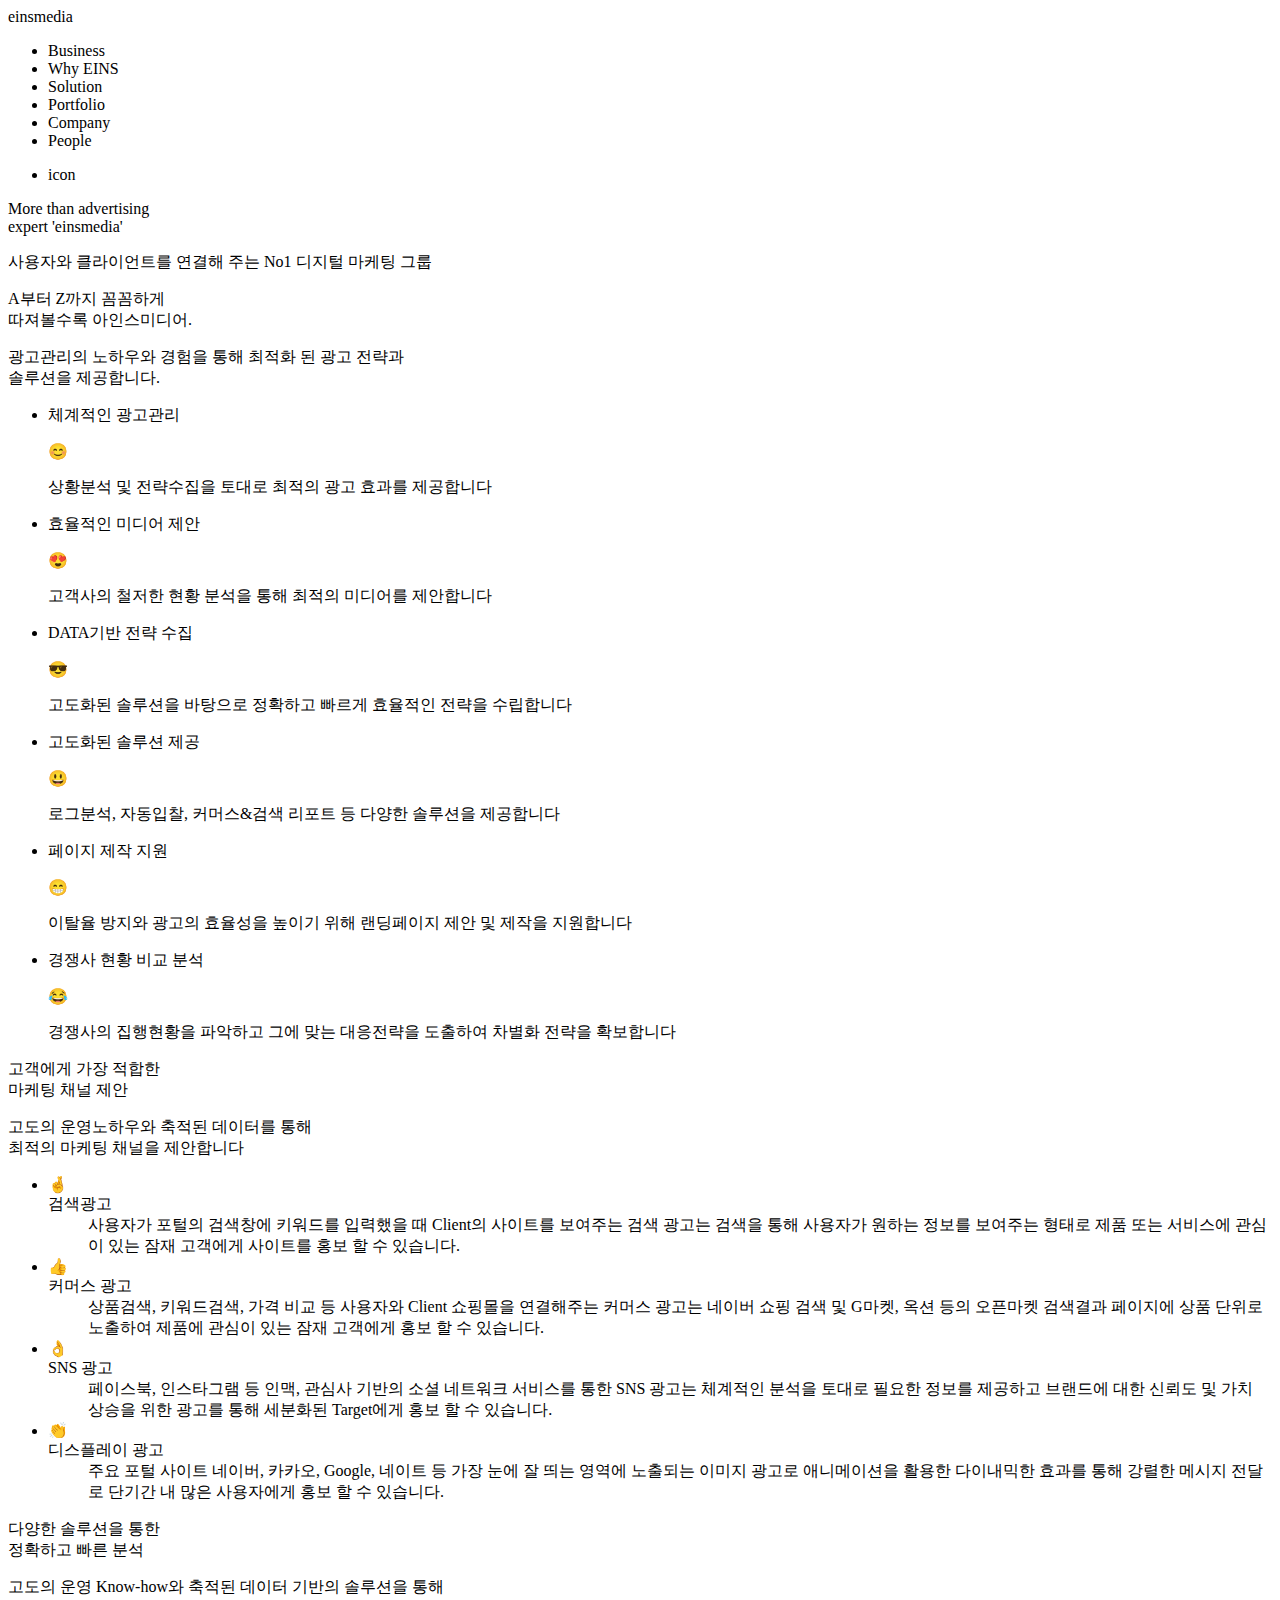
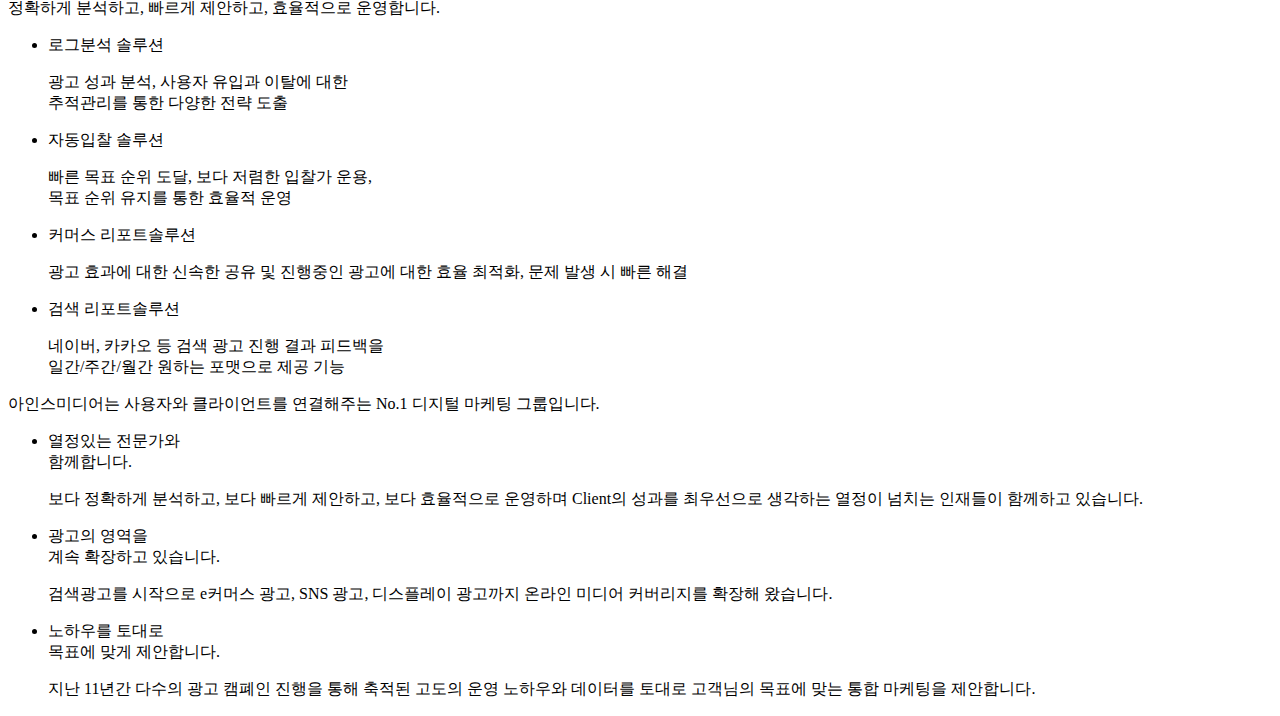
==== Einsmedia/index.html @ be37fc2d "✨Einsmedia 마크업" ====
<!DOCTYPE html>
<html lang="ko">
<head>
    <meta charset="UTF-8">
    <meta http-equiv="X-UA-Compatible" content="IE=edge">
    <meta name="viewport" content="width=device-width, initial-scale=1.0">
    <title>einsmedia</title>
    <link rel="stylesheet" href="../css/common.css">
</head>
<body>
    <section id="section1">
        <nav>
            <div class="logo">einsmedia</div>
            <ul>
                <li>Business</li>
                <li>Why EINS</li>
                <li>Solution</li>
                <li>Portfolio</li>
                <li>Company</li>
                <li>People</li>
                <li><p>icon</p></li>
            </ul>
        </nav>
        <div class="section1_main">
            <p class="section1_title">More than advertising <br>expert 'einsmedia'</p>
            <p class="section1_subtitle">사용자와 클라이언트를 연결해 주는 No1 디지털 마케팅 그룹 </p>
        </div>
    </section>

    <section id="section2">
        <header>
            <p class="section2_title">A부터 Z까지 꼼꼼하게 <br>따져볼수록 아인스미디어.</p>
            <p class="section2_subtitle">광고관리의 노하우와 경험을 통해 최적화 된 광고 전략과 <br> 솔루션을 제공합니다.</p>
        </header>

        <ul>
            <li>
                <div>
                    <p>체계적인 광고관리</p>
                    <span>😊</span>
                </div>
                <p>상황분석 및 전략수집을 토대로 최적의 광고 효과를 제공합니다</p>
      
            </li>

            <li>
                <div>
                    <p class="title">효율적인 미디어 제안</p>
                    <span>😍</span>
                </div>
                <p class="sub_title">고객사의 철저한 현황 분석을 통해 최적의 미디어를 제안합니다</p>
          
            </li>
            
            <li>
                <div>
                    <p class="title">DATA기반 전략 수집</p>
                    <span>😎</span>
                </div>
                <p class="sub_title">고도화된 솔루션을 바탕으로 정확하고 빠르게 효율적인 전략을 수립합니다</p>
  
            </li>

            <li>
                <div>
                    <p class="title">고도화된 솔루션 제공</p>
                    <span>😃</span>
                </div>
                <p class="sub_title">로그분석, 자동입찰, 커머스&검색 리포트 등 다양한 솔루션을 제공합니다</p>
      
            </li>

            <li>
                <div>
                    <p class="title">페이지 제작 지원</p>
                    <span>😁</span>
                </div>
                <p class="sub_title">이탈율 방지와 광고의 효율성을 높이기 위해 랜딩페이지 제안 및 제작을 지원합니다</p>
         
            </li>

            <li>
                <div>
                    <p class="title">경쟁사 현황 비교 분석</p>
                    <span>😂</span>
                </div>
                <p class="sub_title">경쟁사의 집행현황을 파악하고 그에 맞는 대응전략을 도출하여 차별화 전략을 확보합니다</p>
                
            </li>
        </ul>
    </section>

    <section id="section3">
        <div></div>
        <header>
            <p class="section3_title">고객에게 가장 적합한 <br> 마케팅 채널 제안 </p>
            <p class="section3_subtitle">고도의 운영노하우와 축적된 데이터를 통해 <br>최적의 마케팅 채널을 제안합니다</p>
        </header>

        <ul>
            <li>
                <span>🤞</span>
                <dl>
                    <dt>검색광고</dt>
                    <dd>사용자가 포털의 검색창에 키워드를 입력했을 때 Client의 사이트를 보여주는 검색 광고는 검색을 통해
                        사용자가 원하는 정보를 보여주는 형태로 제품 또는 서비스에 관심이 있는 잠재 고객에게 사이트를 홍보 할 수 있습니다.
                    </dd>
                </dl>
            </li>
            <li>
                <span>👍</span>
                <dl>
                    <dt>커머스 광고</dt>
                    <dd>상품검색, 키워드검색, 가격 비교 등 사용자와 Client 쇼핑몰을 연결해주는 커머스 광고는 네이버 쇼핑 검색 및
                        G마켓, 옥션 등의 오픈마켓 검색결과 페이지에 상품 단위로 노출하여 제품에 관심이 있는 잠재 고객에게 홍보 할 수 있습니다.
                    </dd>
                </dl>
            </li>
            <li>
                <span>👌</span>
                <dl>
                    <dt>SNS 광고</dt>
                    <dd>페이스북, 인스타그램 등 인맥, 관심사 기반의 소셜 네트워크 서비스를 통한 SNS 광고는 체계적인 분석을 토대로
                        필요한 정보를 제공하고 브랜드에 대한 신뢰도 및 가치 상승을 위한 광고를 통해 세분화된 Target에게 홍보 할 수 있습니다.
                    </dd>
                </dl>
            </li>
            <li>
                <span>👏</span>
                <dl>
                    <dt>디스플레이 광고</dt>
                    <dd>주요 포털 사이트 네이버, 카카오, Google, 네이트 등 가장 눈에 잘 띄는 영역에 노출되는 이미지 광고로 애니메이션을 활용한
                        다이내믹한 효과를 통해 강렬한 메시지 전달로 단기간 내 많은 사용자에게 홍보 할 수 있습니다.
                    </dd>
                </dl>
            </li>
        </ul>
    </section>

    <section id="section4">
        <header>
            <p class="section4_title">다양한 솔루션을 통한<br>정확하고 빠른 분석</p>
            <p class="section4_subtitle">고도의 운영 Know-how와 축적된 데이터 기반의 솔루션을 통해 <br> 정확하게 분석하고, 빠르게 제안하고, 효율적으로 운영합니다.</p>
        </header>
    
        <article id="solution">
            <ul>
                <li>
                    <p class="title">로그분석 솔루션</p>
                    <div></div>
                    <p class="subtitle">광고 성과 분석, 사용자 유입과 이탈에 대한 <br>추적관리를 통한 다양한 전략 도출</p>
                </li>

                <li>
                    <p class="title">자동입찰 솔루션</p>
                    <div></div>
                    <p class="subtitle">빠른 목표 순위 도달, 보다 저렴한 입찰가 운용, <br>목표 순위 유지를 통한 효율적 운영</p>
                </li>

                <li>
                    <p class="title">커머스 리포트솔루션</p>
                    <div></div>
                    <p class="subtitle">광고 효과에 대한 신속한 공유 및 진행중인 광고에 대한 효율 최적화, 문제 발생 시 빠른 해결</p>
                </li>
                
                <li>
                    <p class="title">검색 리포트솔루션</p>
                    <div></div>
                    <p class="subtitle">네이버, 카카오 등 검색 광고 진행 결과 피드백을 <br>일간/주간/월간 원하는 포맷으로 제공 기능</p>
                </li>
            </ul>
        </article>
    </section>

    <section id="section5">
        <p class="section5_title">
            아인스미디어는 사용자와 클라이언트를 연결해주는 No.1 디지털 마케팅 그룹입니다.
        </p>

        <ul>
            <li>
                <p class="section5_ul_text">열정있는 전문가와 <br>함께합니다.</p>
                <p class="section5_ul_subtext">보다 정확하게 분석하고, 보다 빠르게 제안하고, 보다 효율적으로 운영하며 Client의 성과를 최우선으로 생각하는 열정이 넘치는 인재들이 함께하고 있습니다.</p>
            </li>
            <li>
                <p class="section5_ul_text">광고의 영역을<br> 계속 확장하고 있습니다.</p>
                <p class="section5_ul_subtext">검색광고를 시작으로 e커머스 광고, SNS 광고, 디스플레이 광고까지 온라인 미디어 커버리지를 확장해 왔습니다.</p>
            </li>
            <li>
                <p class="section5_ul_text">노하우를 토대로<br> 목표에 맞게 제안합니다.</p>
                <p class="section5_ul_subtext">지난 11년간 다수의 광고 캠폐인 진행을 통해 축적된 고도의 운영 노하우와 데이터를 토대로 고객님의 목표에 맞는 통합 마케팅을 제안합니다.</p>
            </li>
        </ul>
    </section>

</body>
</html>
</body>
</html>
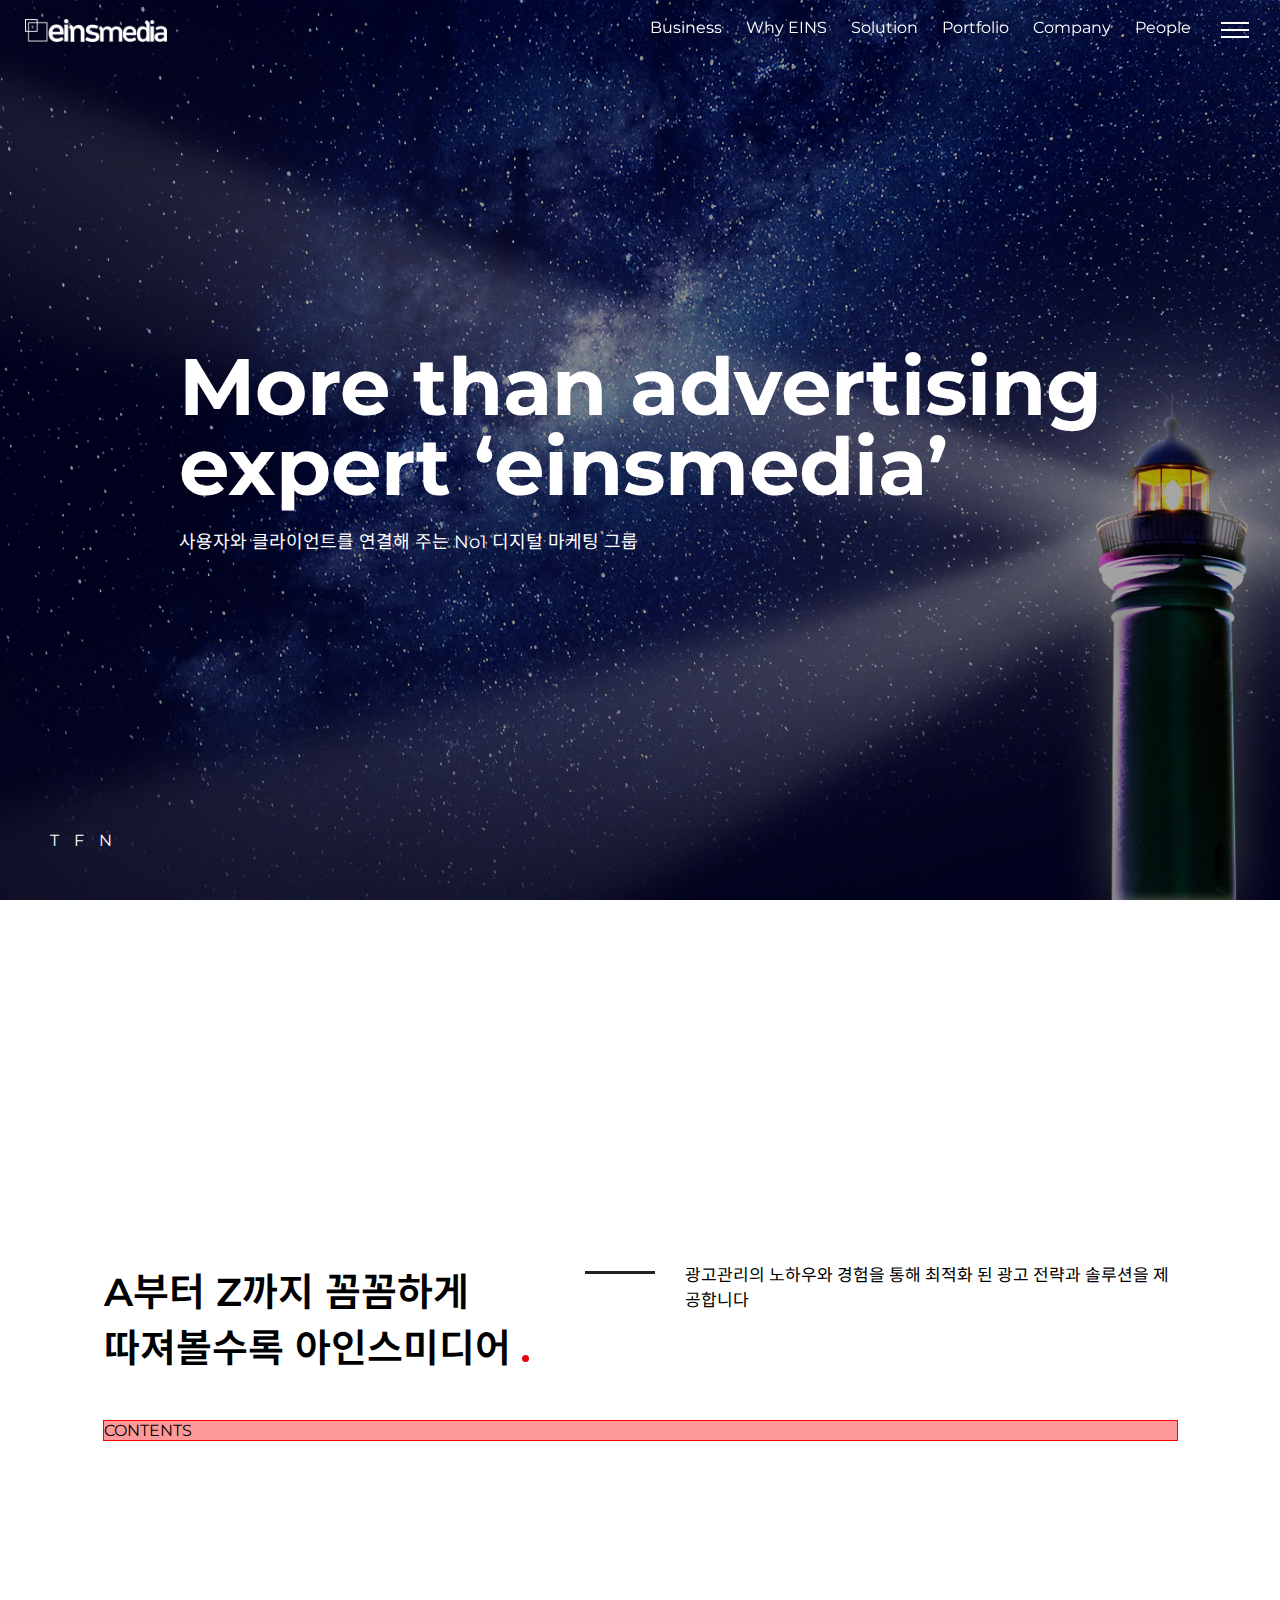
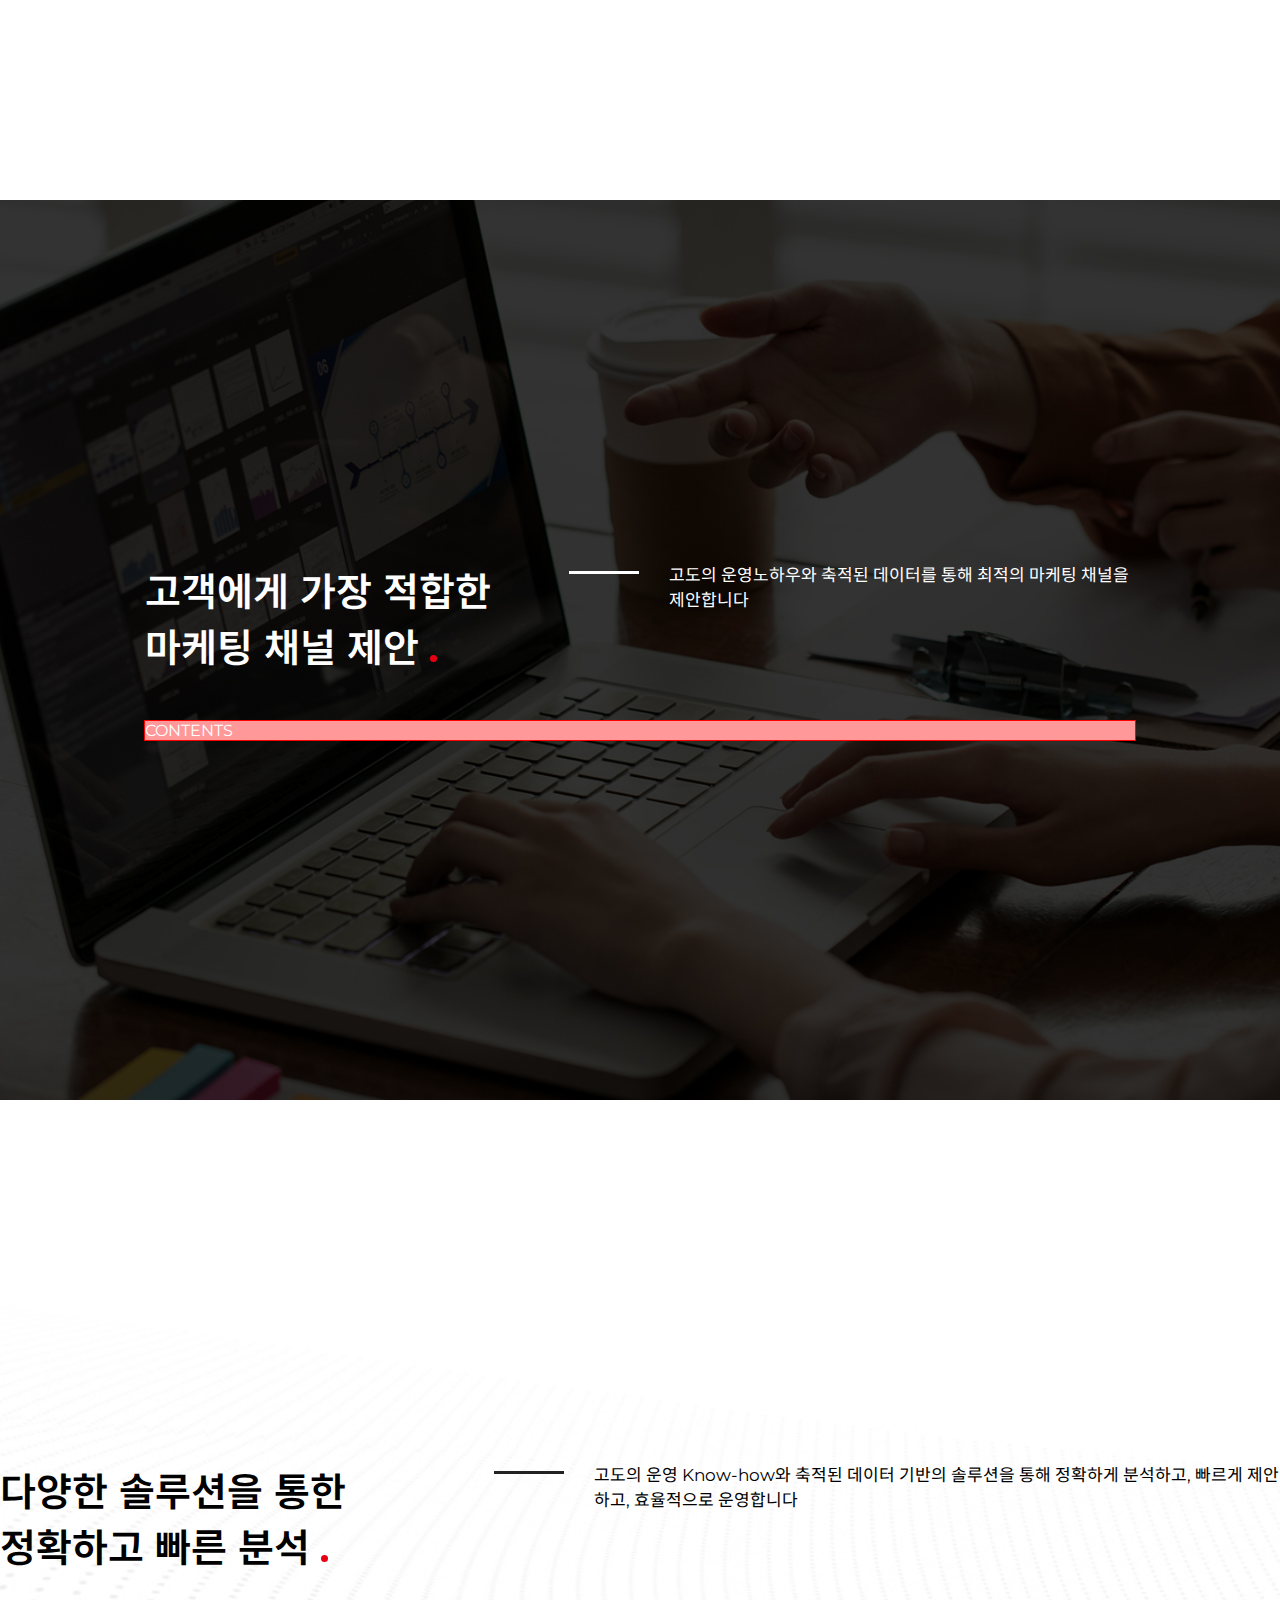
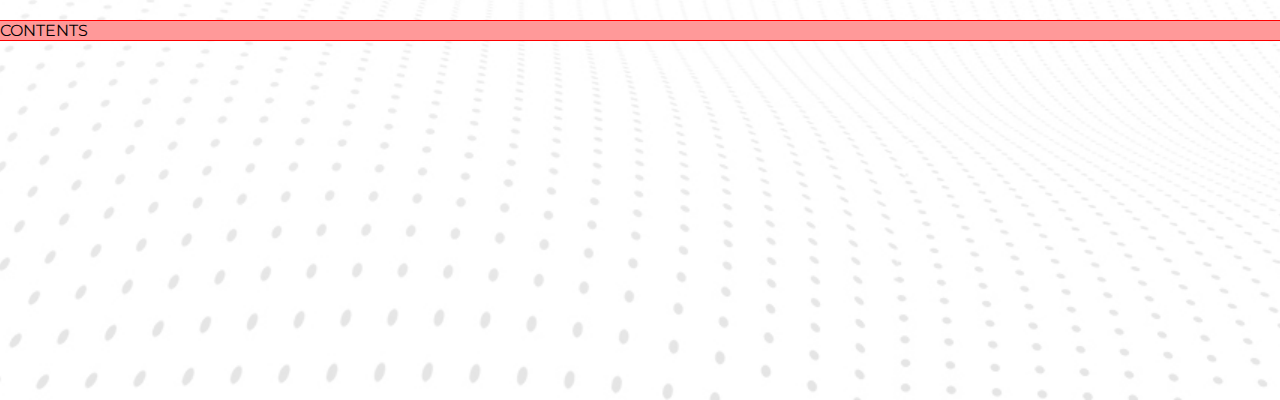
==== commit 53f59cb2: "💄scss 수정" ====
--- a/Einsmedia/index.html
+++ b/Einsmedia/index.html
@@ -1,199 +1,104 @@
 <!DOCTYPE html>
-<html lang="ko">
+<html lang="en">
 <head>
     <meta charset="UTF-8">
     <meta http-equiv="X-UA-Compatible" content="IE=edge">
     <meta name="viewport" content="width=device-width, initial-scale=1.0">
-    <title>einsmedia</title>
-    <link rel="stylesheet" href="../css/common.css">
+    <title>Einsmedia</title>
+    <link rel="stylesheet" href="./css/common.css">
 </head>
 <body>
-    <section id="section1">
-        <nav>
-            <div class="logo">einsmedia</div>
-            <ul>
-                <li>Business</li>
-                <li>Why EINS</li>
-                <li>Solution</li>
-                <li>Portfolio</li>
-                <li>Company</li>
-                <li>People</li>
-                <li><p>icon</p></li>
+    <header class="pageHeader">
+        <h1>
+            <a href="/">
+                <!-- IR 기법 -->
+                <span class="blind">아인스미디어</span>
+            </a>
+        </h1>
+
+        <nav class="gnb">
+            <ul class="list">
+                <li><a href="#">Business</a></li>
+                <li><a href="#">Why EINS</a></li>
+                <li><a href="#">Solution</a></li>
+                <li><a href="#">Portfolio</a></li>
+                <li><a href="#">Company</a></li>
+                <li><a href="#">People</a></li> 
             </ul>
-        </nav>
-        <div class="section1_main">
-            <p class="section1_title">More than advertising <br>expert 'einsmedia'</p>
-            <p class="section1_subtitle">사용자와 클라이언트를 연결해 주는 No1 디지털 마케팅 그룹 </p>
+
+            <button type="button" class="btnHam">
+                <i class="blind">전체메뉴보기</i>
+                <span><b></b></span>
+                <span><b></b></span>
+                <span><b></b></span>
+            </button>
+        </nav> 
+    </header>
+    <section class="area visual">
+        <div class="inner">
+            <h2>
+                More than advertising<br>
+                expert ‘einsmedia’
+            </h2>
+            <p>사용자와 클라이언트를 연결해 주는 No1 디지털 마케팅 그룹</p>
+        </div>
+
+        <ul class="sns">
+            <li><a href="#">T</a></li>
+            <li><a href="#">F</a></li>
+            <li><a href="#">N</a></li>
+        </ul>
+    </section>
+    <section class="area solution">
+        <div class="inner">
+            <header>
+                <h2>
+                    A부터 Z까지 꼼꼼하게<br>
+                    따져볼수록 아인스미디어
+                </h2>
+                <p>
+                    광고관리의 노하우와 경험을 통해 최적화 된 광고 전략과
+                    솔루션을 제공합니다
+                </p>
+            </header>
+            <div class="cont">
+                CONTENTS
+            </div>
         </div>
     </section>
-
-    <section id="section2">
-        <header>
-            <p class="section2_title">A부터 Z까지 꼼꼼하게 <br>따져볼수록 아인스미디어.</p>
-            <p class="section2_subtitle">광고관리의 노하우와 경험을 통해 최적화 된 광고 전략과 <br> 솔루션을 제공합니다.</p>
-        </header>
-
-        <ul>
-            <li>
-                <div>
-                    <p>체계적인 광고관리</p>
-                    <span>😊</span>
-                </div>
-                <p>상황분석 및 전략수집을 토대로 최적의 광고 효과를 제공합니다</p>
-      
-            </li>
-
-            <li>
-                <div>
-                    <p class="title">효율적인 미디어 제안</p>
-                    <span>😍</span>
-                </div>
-                <p class="sub_title">고객사의 철저한 현황 분석을 통해 최적의 미디어를 제안합니다</p>
-          
-            </li>
-            
-            <li>
-                <div>
-                    <p class="title">DATA기반 전략 수집</p>
-                    <span>😎</span>
-                </div>
-                <p class="sub_title">고도화된 솔루션을 바탕으로 정확하고 빠르게 효율적인 전략을 수립합니다</p>
-  
-            </li>
-
-            <li>
-                <div>
-                    <p class="title">고도화된 솔루션 제공</p>
-                    <span>😃</span>
-                </div>
-                <p class="sub_title">로그분석, 자동입찰, 커머스&검색 리포트 등 다양한 솔루션을 제공합니다</p>
-      
-            </li>
-
-            <li>
-                <div>
-                    <p class="title">페이지 제작 지원</p>
-                    <span>😁</span>
-                </div>
-                <p class="sub_title">이탈율 방지와 광고의 효율성을 높이기 위해 랜딩페이지 제안 및 제작을 지원합니다</p>
-         
-            </li>
-
-            <li>
-                <div>
-                    <p class="title">경쟁사 현황 비교 분석</p>
-                    <span>😂</span>
-                </div>
-                <p class="sub_title">경쟁사의 집행현황을 파악하고 그에 맞는 대응전략을 도출하여 차별화 전략을 확보합니다</p>
-                
-            </li>
-        </ul>
+    <section class="area marketing">
+        <div class="inner">
+            <header>
+                <h2>
+                    고객에게 가장 적합한<br>
+                    마케팅 채널 제안
+                </h2>
+                <p>
+                    고도의 운영노하우와 축적된 데이터를 통해
+                    최적의 마케팅 채널을 제안합니다     
+                </p>
+            </header>
+            <div class="cont">
+                CONTENTS
+            </div>
+        </div>
     </section>
-
-    <section id="section3">
-        <div></div>
-        <header>
-            <p class="section3_title">고객에게 가장 적합한 <br> 마케팅 채널 제안 </p>
-            <p class="section3_subtitle">고도의 운영노하우와 축적된 데이터를 통해 <br>최적의 마케팅 채널을 제안합니다</p>
-        </header>
-
-        <ul>
-            <li>
-                <span>🤞</span>
-                <dl>
-                    <dt>검색광고</dt>
-                    <dd>사용자가 포털의 검색창에 키워드를 입력했을 때 Client의 사이트를 보여주는 검색 광고는 검색을 통해
-                        사용자가 원하는 정보를 보여주는 형태로 제품 또는 서비스에 관심이 있는 잠재 고객에게 사이트를 홍보 할 수 있습니다.
-                    </dd>
-                </dl>
-            </li>
-            <li>
-                <span>👍</span>
-                <dl>
-                    <dt>커머스 광고</dt>
-                    <dd>상품검색, 키워드검색, 가격 비교 등 사용자와 Client 쇼핑몰을 연결해주는 커머스 광고는 네이버 쇼핑 검색 및
-                        G마켓, 옥션 등의 오픈마켓 검색결과 페이지에 상품 단위로 노출하여 제품에 관심이 있는 잠재 고객에게 홍보 할 수 있습니다.
-                    </dd>
-                </dl>
-            </li>
-            <li>
-                <span>👌</span>
-                <dl>
-                    <dt>SNS 광고</dt>
-                    <dd>페이스북, 인스타그램 등 인맥, 관심사 기반의 소셜 네트워크 서비스를 통한 SNS 광고는 체계적인 분석을 토대로
-                        필요한 정보를 제공하고 브랜드에 대한 신뢰도 및 가치 상승을 위한 광고를 통해 세분화된 Target에게 홍보 할 수 있습니다.
-                    </dd>
-                </dl>
-            </li>
-            <li>
-                <span>👏</span>
-                <dl>
-                    <dt>디스플레이 광고</dt>
-                    <dd>주요 포털 사이트 네이버, 카카오, Google, 네이트 등 가장 눈에 잘 띄는 영역에 노출되는 이미지 광고로 애니메이션을 활용한
-                        다이내믹한 효과를 통해 강렬한 메시지 전달로 단기간 내 많은 사용자에게 홍보 할 수 있습니다.
-                    </dd>
-                </dl>
-            </li>
-        </ul>
+    <section class="area d">
+        <div class="inner">
+            <header>
+                <h2>
+                    다양한 솔루션을 통한<br>
+                    정확하고 빠른 분석
+                </h2>
+                <p>
+                    고도의 운영 Know-how와 축적된 데이터 기반의 솔루션을 통해
+                    정확하게 분석하고, 빠르게 제안하고, 효율적으로 운영합니다    
+                </p>
+            </header>
+            <div class="cont">
+                CONTENTS
+            </div>
+        </div>
     </section>
-
-    <section id="section4">
-        <header>
-            <p class="section4_title">다양한 솔루션을 통한<br>정확하고 빠른 분석</p>
-            <p class="section4_subtitle">고도의 운영 Know-how와 축적된 데이터 기반의 솔루션을 통해 <br> 정확하게 분석하고, 빠르게 제안하고, 효율적으로 운영합니다.</p>
-        </header>
-    
-        <article id="solution">
-            <ul>
-                <li>
-                    <p class="title">로그분석 솔루션</p>
-                    <div></div>
-                    <p class="subtitle">광고 성과 분석, 사용자 유입과 이탈에 대한 <br>추적관리를 통한 다양한 전략 도출</p>
-                </li>
-
-                <li>
-                    <p class="title">자동입찰 솔루션</p>
-                    <div></div>
-                    <p class="subtitle">빠른 목표 순위 도달, 보다 저렴한 입찰가 운용, <br>목표 순위 유지를 통한 효율적 운영</p>
-                </li>
-
-                <li>
-                    <p class="title">커머스 리포트솔루션</p>
-                    <div></div>
-                    <p class="subtitle">광고 효과에 대한 신속한 공유 및 진행중인 광고에 대한 효율 최적화, 문제 발생 시 빠른 해결</p>
-                </li>
-                
-                <li>
-                    <p class="title">검색 리포트솔루션</p>
-                    <div></div>
-                    <p class="subtitle">네이버, 카카오 등 검색 광고 진행 결과 피드백을 <br>일간/주간/월간 원하는 포맷으로 제공 기능</p>
-                </li>
-            </ul>
-        </article>
-    </section>
-
-    <section id="section5">
-        <p class="section5_title">
-            아인스미디어는 사용자와 클라이언트를 연결해주는 No.1 디지털 마케팅 그룹입니다.
-        </p>
-
-        <ul>
-            <li>
-                <p class="section5_ul_text">열정있는 전문가와 <br>함께합니다.</p>
-                <p class="section5_ul_subtext">보다 정확하게 분석하고, 보다 빠르게 제안하고, 보다 효율적으로 운영하며 Client의 성과를 최우선으로 생각하는 열정이 넘치는 인재들이 함께하고 있습니다.</p>
-            </li>
-            <li>
-                <p class="section5_ul_text">광고의 영역을<br> 계속 확장하고 있습니다.</p>
-                <p class="section5_ul_subtext">검색광고를 시작으로 e커머스 광고, SNS 광고, 디스플레이 광고까지 온라인 미디어 커버리지를 확장해 왔습니다.</p>
-            </li>
-            <li>
-                <p class="section5_ul_text">노하우를 토대로<br> 목표에 맞게 제안합니다.</p>
-                <p class="section5_ul_subtext">지난 11년간 다수의 광고 캠폐인 진행을 통해 축적된 고도의 운영 노하우와 데이터를 토대로 고객님의 목표에 맞는 통합 마케팅을 제안합니다.</p>
-            </li>
-        </ul>
-    </section>
-
-</body>
-</html>
 </body>
 </html>--- a/Einsmedia/css/common.css
+++ b/Einsmedia/css/common.css
@@ -0,0 +1 @@
+@import"https://fonts.googleapis.com/css2?family=Montserrat:wght@400;700&family=Noto+Sans+KR:wght@100;300;400;700&display=swap";body,h1,h2,h3,h4,h5,h6,p,dl,dt,dd,ul,ol,li,blockquote,fieldset{margin:0;padding:0}a{text-decoration:none;color:inherit}mark{background-color:transparent;color:inherit}h1,h2,h3,h4,h5,h6{font-size:inherit}h1,h2,h3,h4,h5,h6,strong,b,th{font-weight:inherit}ul,ol,li{list-style:none}i,em,address{font-style:inherit}table{border-spacing:0;border-collapse:collapse}th,td{border:1px solid red}fieldset{border:none}input[type=text]::placeholder{color:olive;font-style:italic}input[type=text]:focus{background-color:olive;color:#fff}button{cursor:pointer;border:none;background-color:transparent}.blind,hr,legend{position:absolute;clip:rect(0 0 0 0);width:1px;height:1px;margin:-1px;overflow:hidden}q:before,q:after{content:""}body{font-family:"Montserrat","Noto Sans KR",sans-serif}.pageHeader{z-index:99;display:flex;justify-content:space-between;align-items:center;flex-wrap:nowrap;padding:0 25px;position:fixed;left:0;right:0;top:0}.pageHeader h1{width:142px}.pageHeader h1 a{height:60px;display:block;background:url("../images/mainLogo.png") no-repeat center center/contain}.pageHeader .gnb{display:flex;justify-content:space-between;align-items:stretch;flex-wrap:nowrap;color:#fff}.pageHeader .list{display:flex;justify-content:space-between;align-items:stretch;flex-wrap:nowrap}.pageHeader .list li{margin-right:1.5em}.pageHeader .btnHam{width:40px;height:24px}.pageHeader .btnHam:hover b{width:100%}.pageHeader .btnHam span{display:block;height:2px;background-color:#fff;position:relative}.pageHeader .btnHam span:nth-of-type(2){margin:5px 0}.pageHeader .btnHam span:nth-of-type(2) b{background-color:#66cdaa;transition-delay:.2s}.pageHeader .btnHam span:last-child b{background-color:#ff808a;transition-delay:.4s}.pageHeader .btnHam span b{position:absolute;left:0;top:0;width:0;height:100%;background-color:#e60012;transition:.4s}.area.d header,.area.marketing header,.area.solution header{display:flex;margin-bottom:3em}.area.d header h2,.area.marketing header h2,.area.solution header h2{font-size:39px;font-weight:600;width:50%}.area.d header h2:after,.area.marketing header h2:after,.area.solution header h2:after{content:"";display:inline-block;width:7px;height:7px;border-radius:50%;background-color:#e60012}.area.d header p,.area.marketing header p,.area.solution header p{font-size:17px;position:relative;padding-left:100px}.area.d header p:before,.area.marketing header p:before,.area.solution header p:before{content:"";position:absolute;left:0;top:10px;height:3px;background-color:#222;width:70px}.area{height:100vh;position:relative;display:flex;justify-content:center;align-items:center;flex-wrap:nowrap}.area .cont{outline:1px solid red;background-color:#f99}.area.visual{background:url("../images/mainBG_01.jpg") no-repeat center center/cover;color:#fff}.area.visual h2{font-weight:700;font-size:80px;line-height:1;margin:0 0 20px}.area.visual p{font-size:18px}.area.visual .sns{position:absolute;left:50px;bottom:50px;display:flex;justify-content:space-between;align-items:stretch;flex-wrap:nowrap}.area.visual .sns li:nth-child(2){margin:0 15px}.area.marketing{color:#fff;background:url("../images/business_04.jpg") no-repeat center center/cover}.area.marketing header p:before{background-color:#fff}.area.d{background:url("../images/bg_msec03.jpg") no-repeat center center/cover}/*# sourceMappingURL=common.css.map */
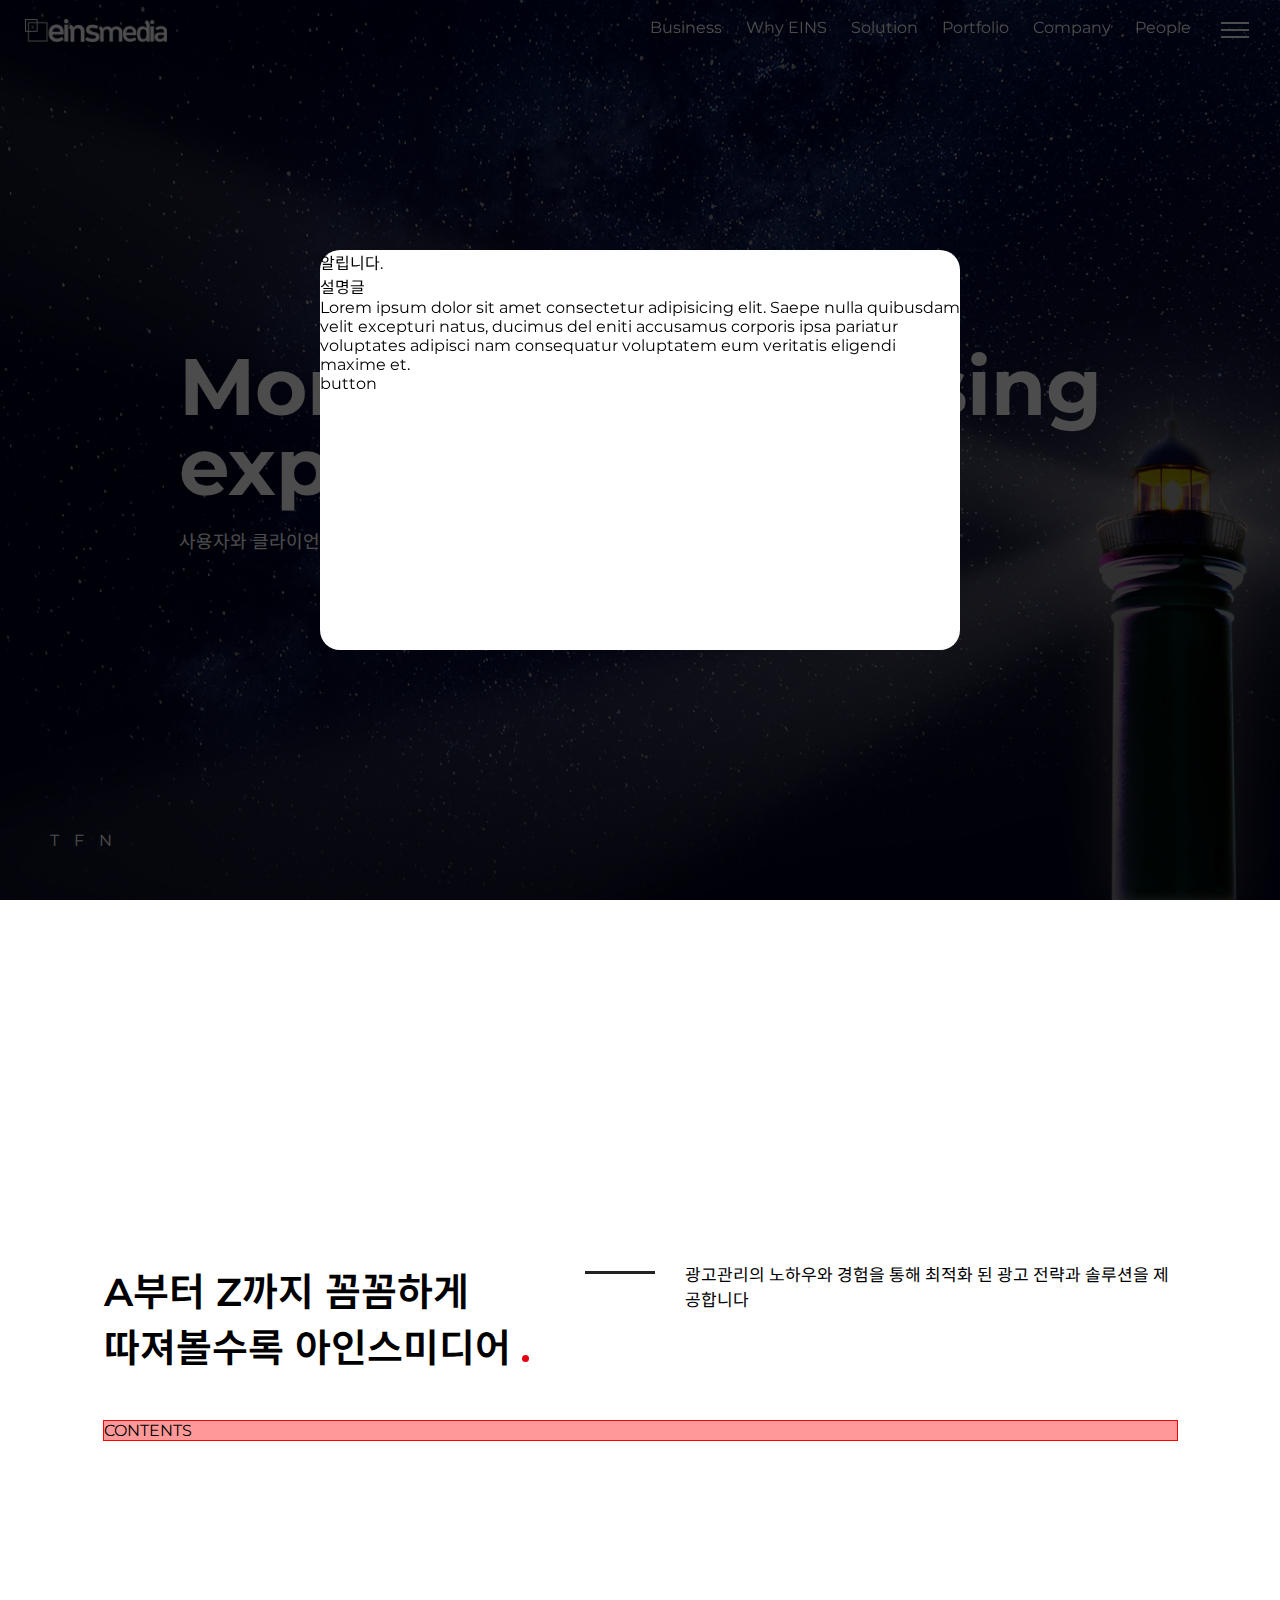
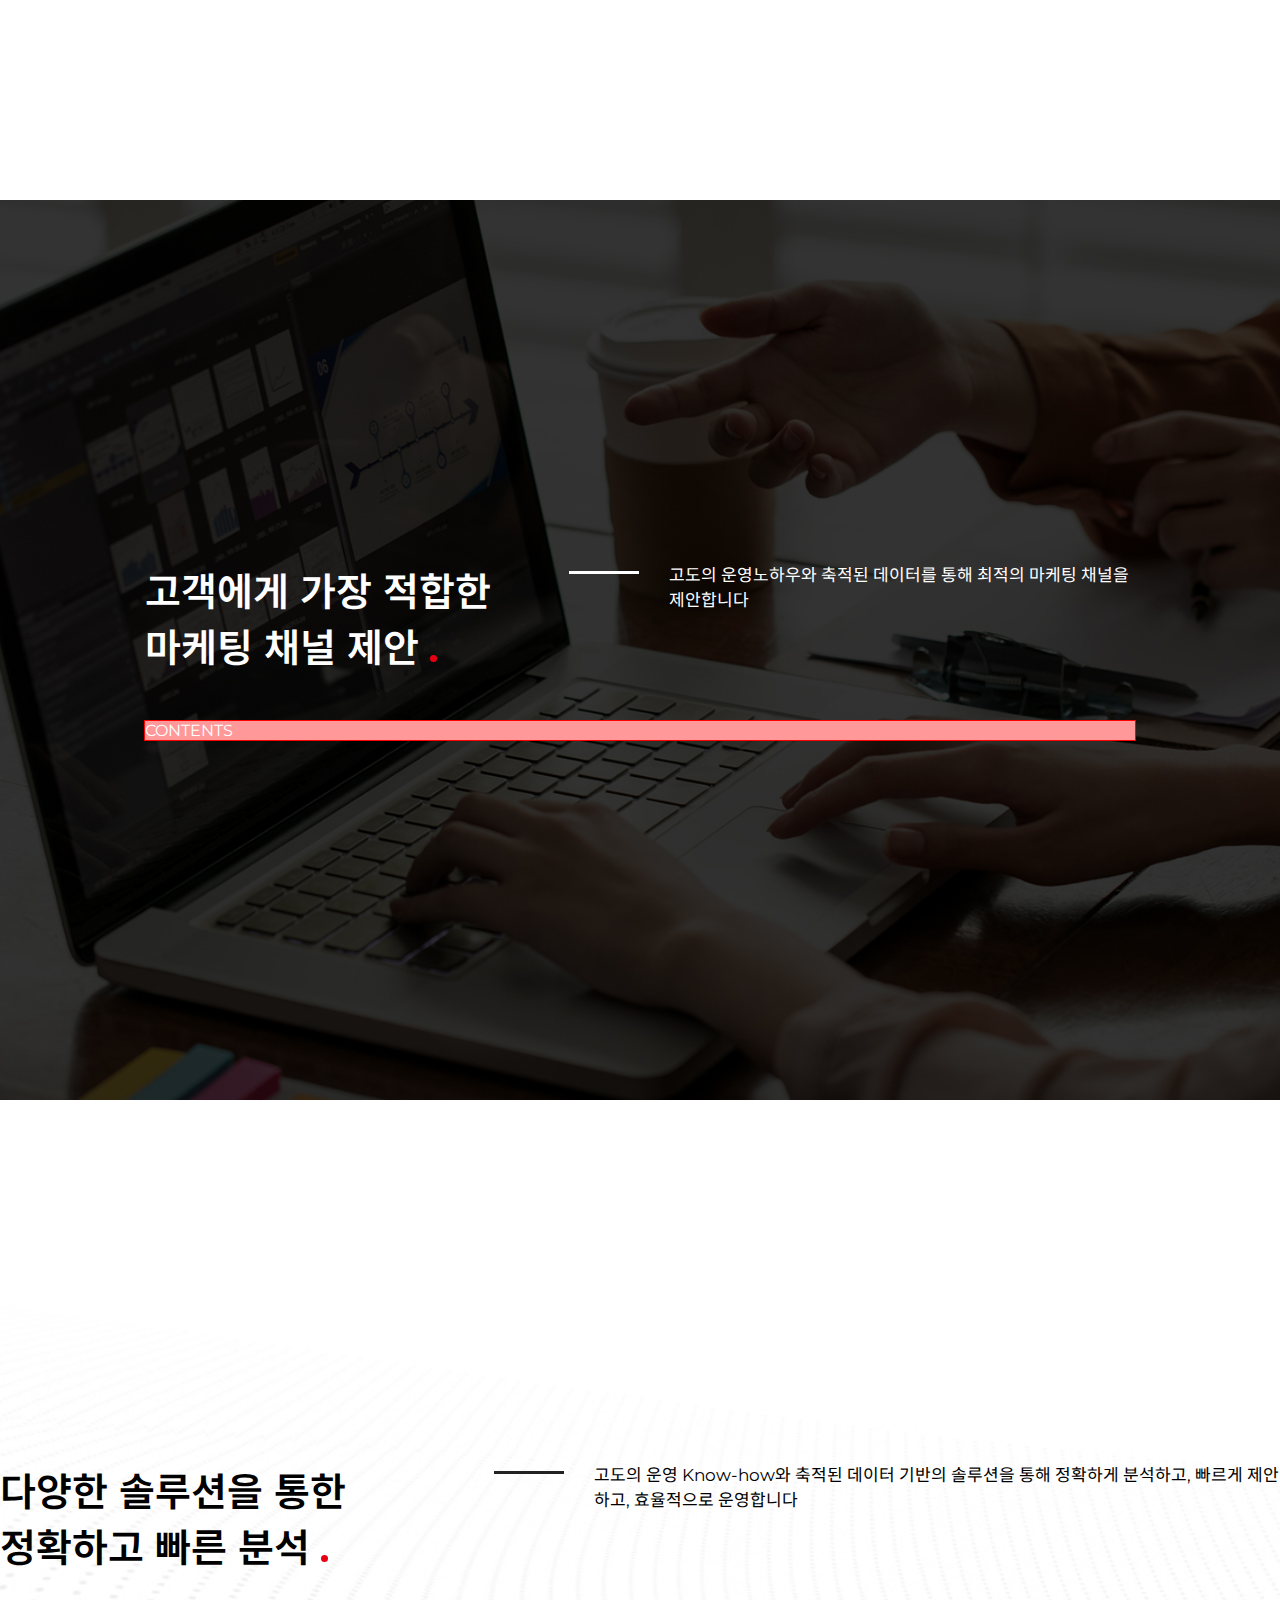
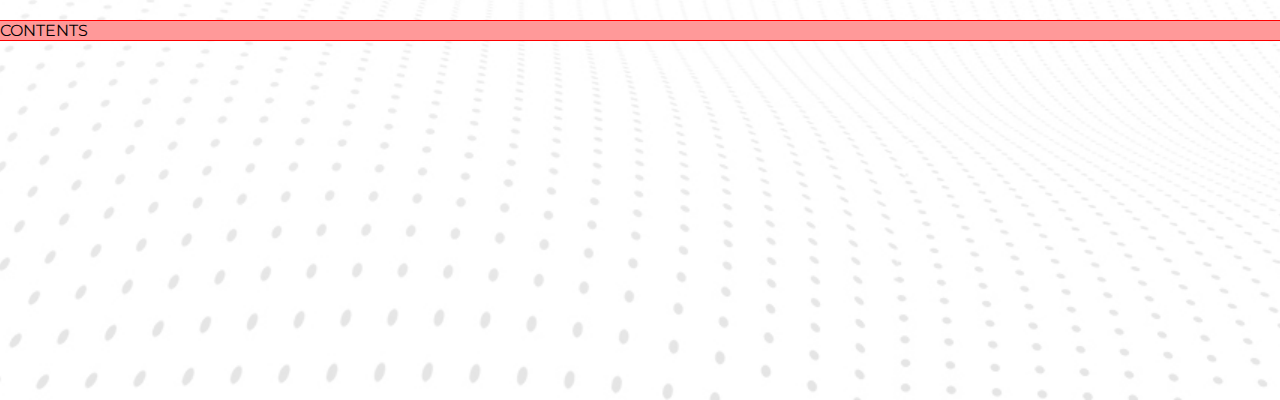
==== commit 3f315726: "추가" ====
--- a/Einsmedia/index.html
+++ b/Einsmedia/index.html
@@ -6,6 +6,7 @@
     <meta name="viewport" content="width=device-width, initial-scale=1.0">
     <title>Einsmedia</title>
     <link rel="stylesheet" href="./css/common.css">
+    <script src="./lib/jquery-1.11.2.js"></script>
 </head>
 <body>
     <header class="pageHeader">
@@ -100,5 +101,20 @@
             </div>
         </div>
     </section>
+    <div class="dimm"></div>
+    <div class="modal">
+        <section class="cont">
+            <header>
+                <h2>알립니다.</h2>
+                <p>설명글</p>
+            </header>
+            <div>
+                <p>
+                    Lorem ipsum dolor sit amet consectetur adipisicing elit. Saepe nulla quibusdam velit excepturi natus, ducimus del eniti accusamus corporis ipsa pariatur voluptates adipisci nam consequatur voluptatem eum veritatis eligendi maxime et.
+                </p>
+            </div>
+            button
+        </section>
+    </div>
 </body>
 </html>--- a/Einsmedia/css/common.css
+++ b/Einsmedia/css/common.css
@@ -1 +1 @@
-@import"https://fonts.googleapis.com/css2?family=Montserrat:wght@400;700&family=Noto+Sans+KR:wght@100;300;400;700&display=swap";body,h1,h2,h3,h4,h5,h6,p,dl,dt,dd,ul,ol,li,blockquote,fieldset{margin:0;padding:0}a{text-decoration:none;color:inherit}mark{background-color:transparent;color:inherit}h1,h2,h3,h4,h5,h6{font-size:inherit}h1,h2,h3,h4,h5,h6,strong,b,th{font-weight:inherit}ul,ol,li{list-style:none}i,em,address{font-style:inherit}table{border-spacing:0;border-collapse:collapse}th,td{border:1px solid red}fieldset{border:none}input[type=text]::placeholder{color:olive;font-style:italic}input[type=text]:focus{background-color:olive;color:#fff}button{cursor:pointer;border:none;background-color:transparent}.blind,hr,legend{position:absolute;clip:rect(0 0 0 0);width:1px;height:1px;margin:-1px;overflow:hidden}q:before,q:after{content:""}body{font-family:"Montserrat","Noto Sans KR",sans-serif}.pageHeader{z-index:99;display:flex;justify-content:space-between;align-items:center;flex-wrap:nowrap;padding:0 25px;position:fixed;left:0;right:0;top:0}.pageHeader h1{width:142px}.pageHeader h1 a{height:60px;display:block;background:url("../images/mainLogo.png") no-repeat center center/contain}.pageHeader .gnb{display:flex;justify-content:space-between;align-items:stretch;flex-wrap:nowrap;color:#fff}.pageHeader .list{display:flex;justify-content:space-between;align-items:stretch;flex-wrap:nowrap}.pageHeader .list li{margin-right:1.5em}.pageHeader .btnHam{width:40px;height:24px}.pageHeader .btnHam:hover b{width:100%}.pageHeader .btnHam span{display:block;height:2px;background-color:#fff;position:relative}.pageHeader .btnHam span:nth-of-type(2){margin:5px 0}.pageHeader .btnHam span:nth-of-type(2) b{background-color:#66cdaa;transition-delay:.2s}.pageHeader .btnHam span:last-child b{background-color:#ff808a;transition-delay:.4s}.pageHeader .btnHam span b{position:absolute;left:0;top:0;width:0;height:100%;background-color:#e60012;transition:.4s}.area.d header,.area.marketing header,.area.solution header{display:flex;margin-bottom:3em}.area.d header h2,.area.marketing header h2,.area.solution header h2{font-size:39px;font-weight:600;width:50%}.area.d header h2:after,.area.marketing header h2:after,.area.solution header h2:after{content:"";display:inline-block;width:7px;height:7px;border-radius:50%;background-color:#e60012}.area.d header p,.area.marketing header p,.area.solution header p{font-size:17px;position:relative;padding-left:100px}.area.d header p:before,.area.marketing header p:before,.area.solution header p:before{content:"";position:absolute;left:0;top:10px;height:3px;background-color:#222;width:70px}.area{height:100vh;position:relative;display:flex;justify-content:center;align-items:center;flex-wrap:nowrap}.area .cont{outline:1px solid red;background-color:#f99}.area.visual{background:url("../images/mainBG_01.jpg") no-repeat center center/cover;color:#fff}.area.visual h2{font-weight:700;font-size:80px;line-height:1;margin:0 0 20px}.area.visual p{font-size:18px}.area.visual .sns{position:absolute;left:50px;bottom:50px;display:flex;justify-content:space-between;align-items:stretch;flex-wrap:nowrap}.area.visual .sns li:nth-child(2){margin:0 15px}.area.marketing{color:#fff;background:url("../images/business_04.jpg") no-repeat center center/cover}.area.marketing header p:before{background-color:#fff}.area.d{background:url("../images/bg_msec03.jpg") no-repeat center center/cover}/*# sourceMappingURL=common.css.map */
+@import"https://fonts.googleapis.com/css2?family=Montserrat:wght@400;700&family=Noto+Sans+KR:wght@100;300;400;700&display=swap";body,h1,h2,h3,h4,h5,h6,p,dl,dt,dd,ul,ol,li,blockquote,fieldset{margin:0;padding:0}a{text-decoration:none;color:inherit}mark{background-color:transparent;color:inherit}h1,h2,h3,h4,h5,h6{font-size:inherit}h1,h2,h3,h4,h5,h6,strong,b,th{font-weight:inherit}ul,ol,li{list-style:none}i,em,address{font-style:inherit}table{border-spacing:0;border-collapse:collapse}th,td{border:1px solid red}fieldset{border:none}input[type=text]::placeholder{color:olive;font-style:italic}input[type=text]:focus{background-color:olive;color:#fff}button{cursor:pointer;border:none;background-color:transparent}.blind,hr,legend{position:absolute;clip:rect(0 0 0 0);width:1px;height:1px;margin:-1px;overflow:hidden}q:before,q:after{content:""}body{font-family:"Montserrat","Noto Sans KR",sans-serif}.pageHeader{z-index:99;display:flex;justify-content:space-between;align-items:center;flex-wrap:nowrap;padding:0 25px;position:fixed;left:0;right:0;top:0}.pageHeader h1{width:142px}.pageHeader h1 a{height:60px;display:block;background:url("../images/mainLogo.png") no-repeat center center/contain}.pageHeader .gnb{display:flex;justify-content:space-between;align-items:stretch;flex-wrap:nowrap;color:#fff}.pageHeader .list{display:flex;justify-content:space-between;align-items:stretch;flex-wrap:nowrap}.pageHeader .list li{margin-right:1.5em}.pageHeader .btnHam{width:40px;height:24px}.pageHeader .btnHam:hover b{width:100%}.pageHeader .btnHam span{display:block;height:2px;background-color:#fff;position:relative}.pageHeader .btnHam span:nth-of-type(2){margin:5px 0}.pageHeader .btnHam span:nth-of-type(2) b{background-color:#66cdaa;transition-delay:.2s}.pageHeader .btnHam span:last-child b{background-color:#ff808a;transition-delay:.4s}.pageHeader .btnHam span b{position:absolute;left:0;top:0;width:0;height:100%;background-color:#e60012;transition:.4s}.area.d header,.area.marketing header,.area.solution header{display:flex;margin-bottom:3em}.area.d header h2,.area.marketing header h2,.area.solution header h2{font-size:39px;font-weight:600;width:50%}.area.d header h2:after,.area.marketing header h2:after,.area.solution header h2:after{content:"";display:inline-block;width:7px;height:7px;border-radius:50%;background-color:#e60012}.area.d header p,.area.marketing header p,.area.solution header p{font-size:17px;position:relative;padding-left:100px}.area.d header p:before,.area.marketing header p:before,.area.solution header p:before{content:"";position:absolute;left:0;top:10px;height:3px;background-color:#222;width:70px}.area{height:100vh;position:relative;display:flex;justify-content:center;align-items:center;flex-wrap:nowrap}.area .cont{outline:1px solid red;background-color:#f99}.area.visual{background:url("../images/mainBG_01.jpg") no-repeat center center/cover;color:#fff}.area.visual h2{font-weight:700;font-size:80px;line-height:1;margin:0 0 20px}.area.visual p{font-size:18px}.area.visual .sns{position:absolute;left:50px;bottom:50px;display:flex;justify-content:space-between;align-items:stretch;flex-wrap:nowrap}.area.visual .sns li:nth-child(2){margin:0 15px}.area.marketing{color:#fff;background:url("../images/business_04.jpg") no-repeat center center/cover}.area.marketing header p:before{background-color:#fff}.area.d{background:url("../images/bg_msec03.jpg") no-repeat center center/cover}.dimm{position:fixed;left:0;top:0;width:100vw;height:100vh;background-color:rgba(0,0,0,.7);z-index:100}.modal{z-index:101;border-radius:20px;width:50%px;height:400px;background-color:#fff;position:fixed;left:50%;top:50%;transform:translate(-50%, -50%)}/*# sourceMappingURL=common.css.map */
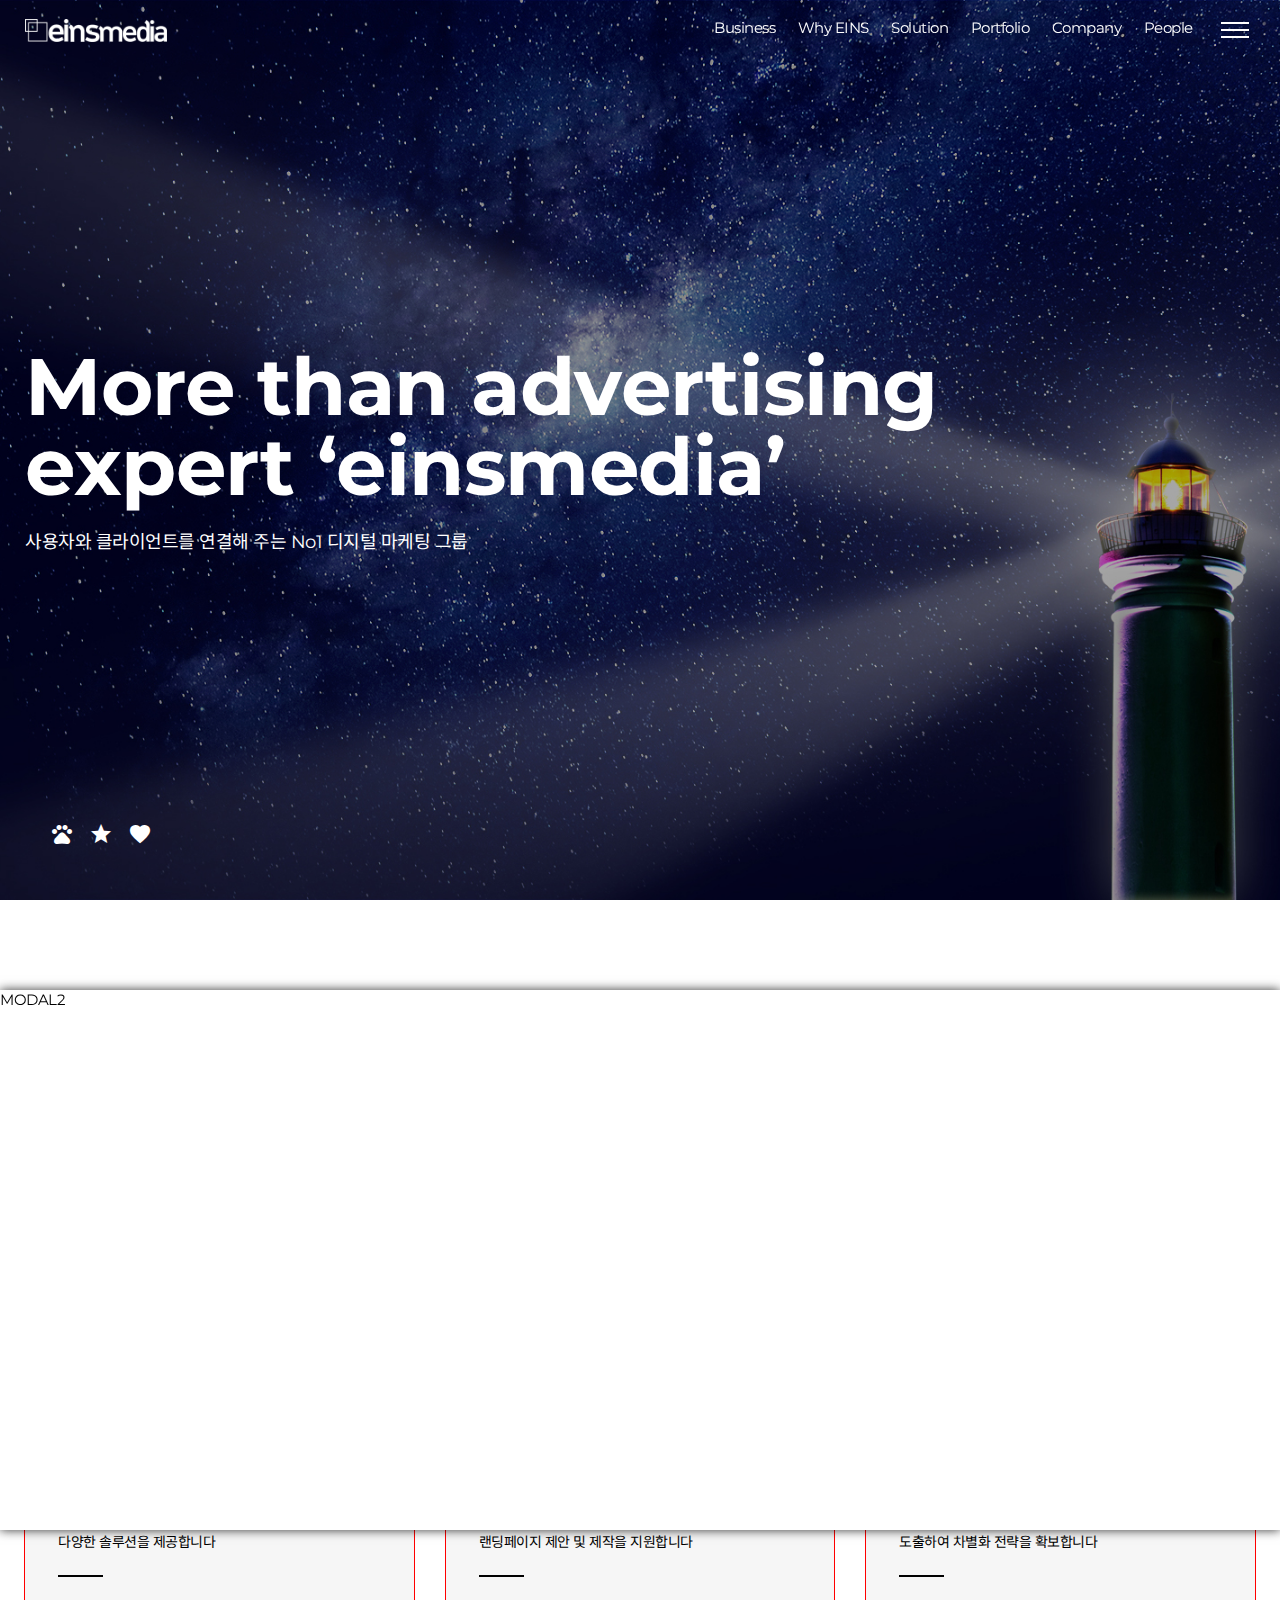
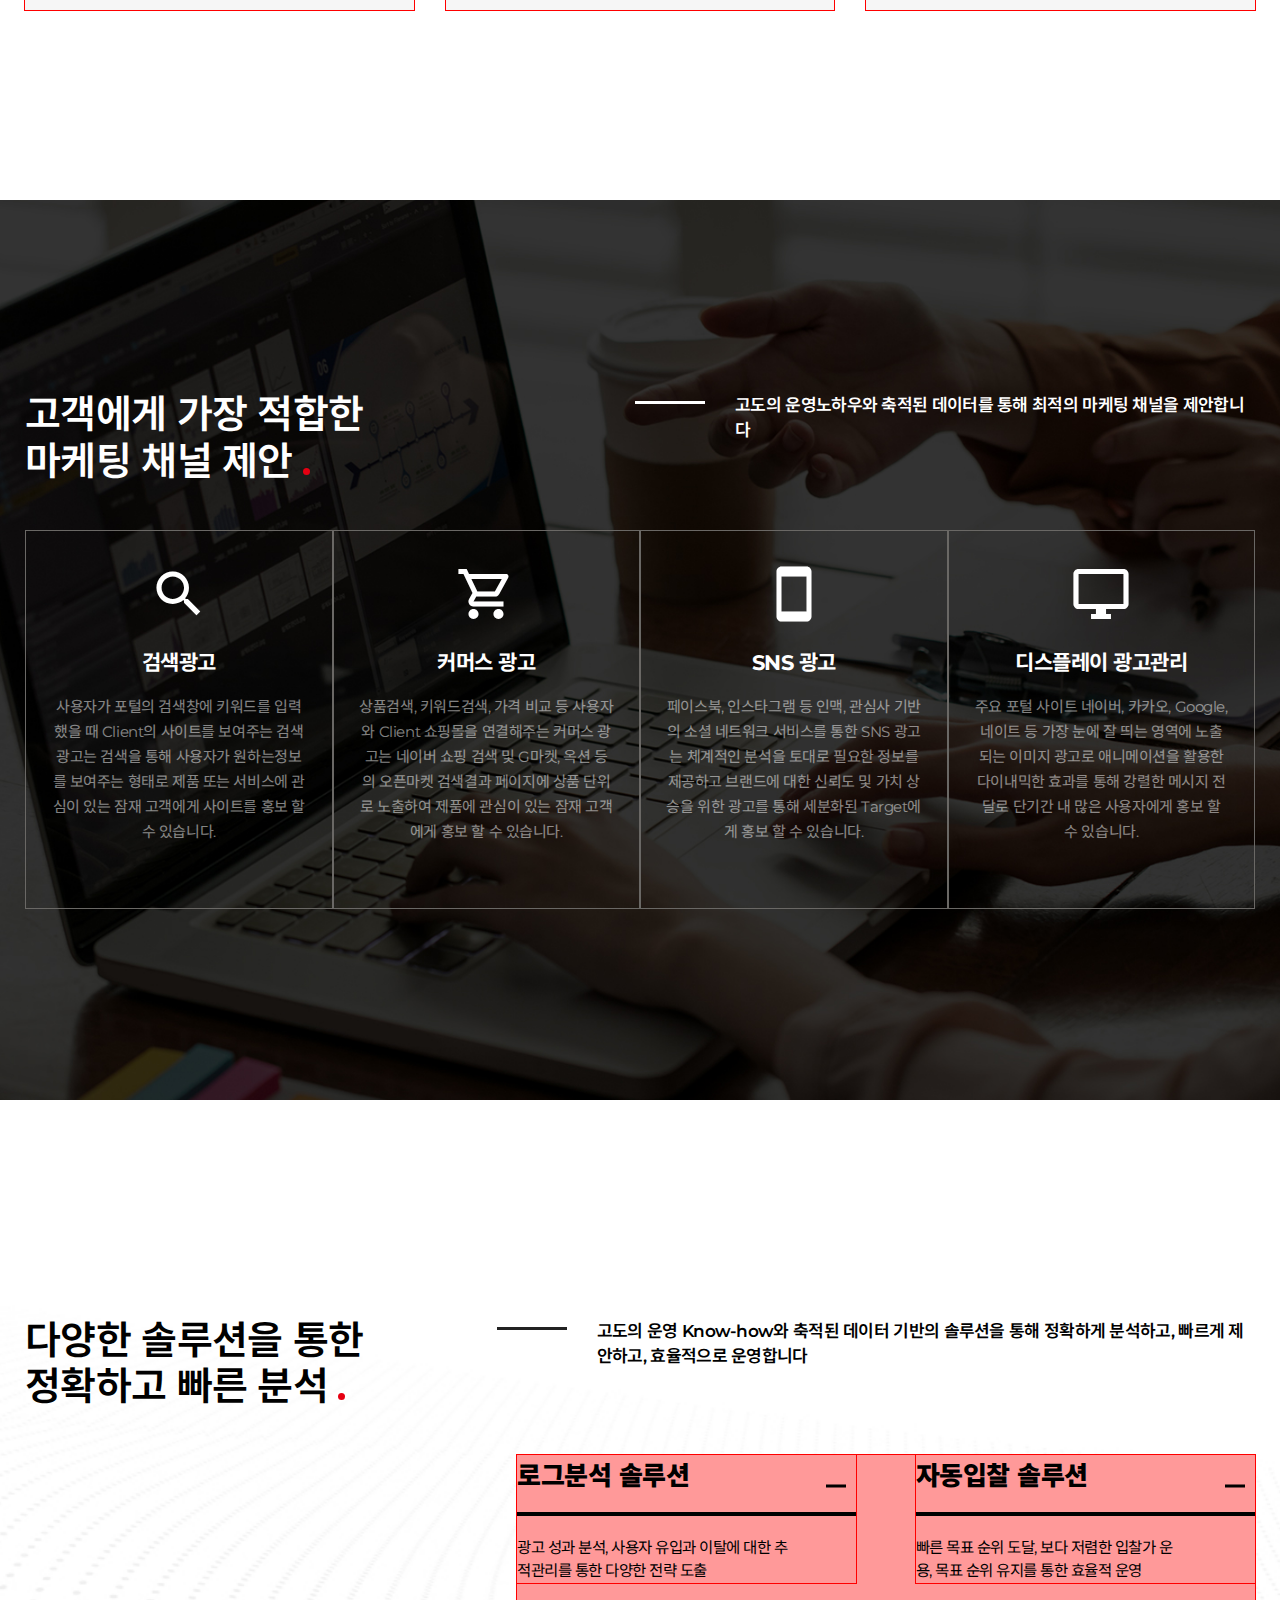
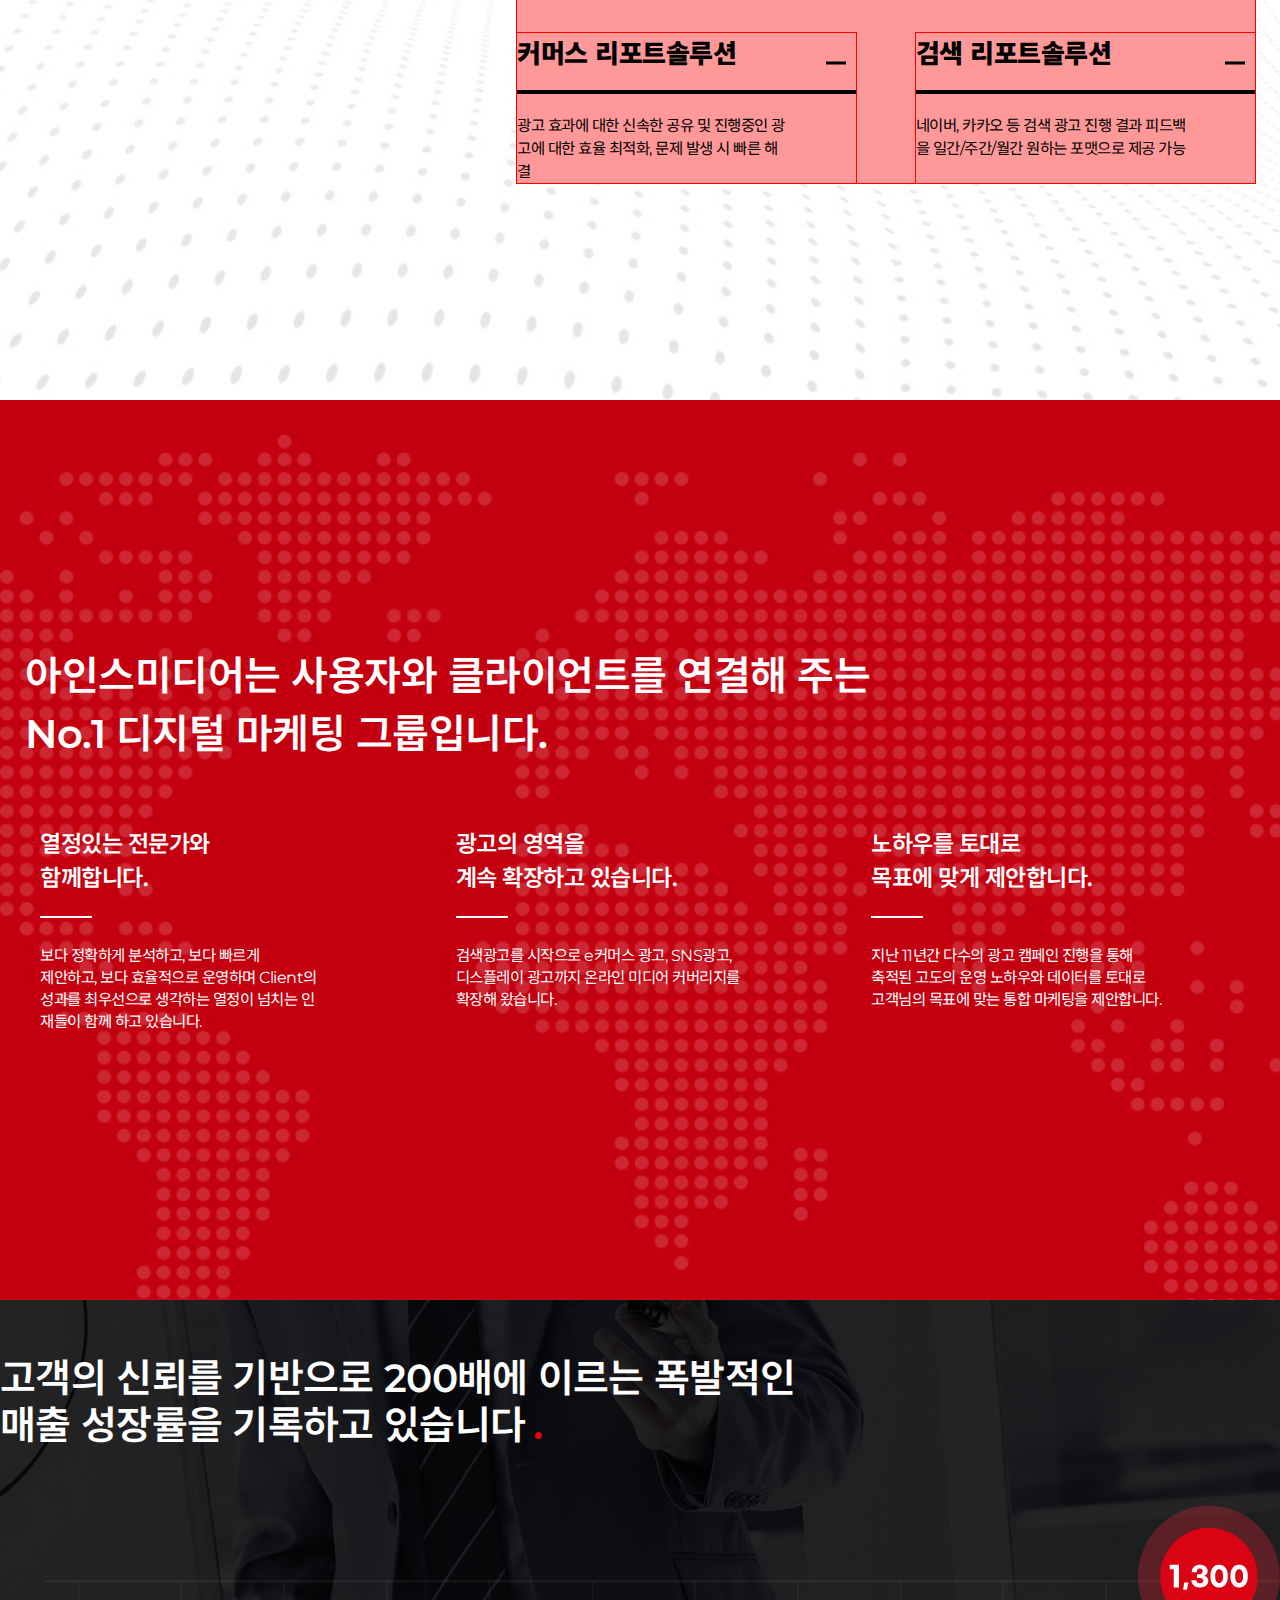
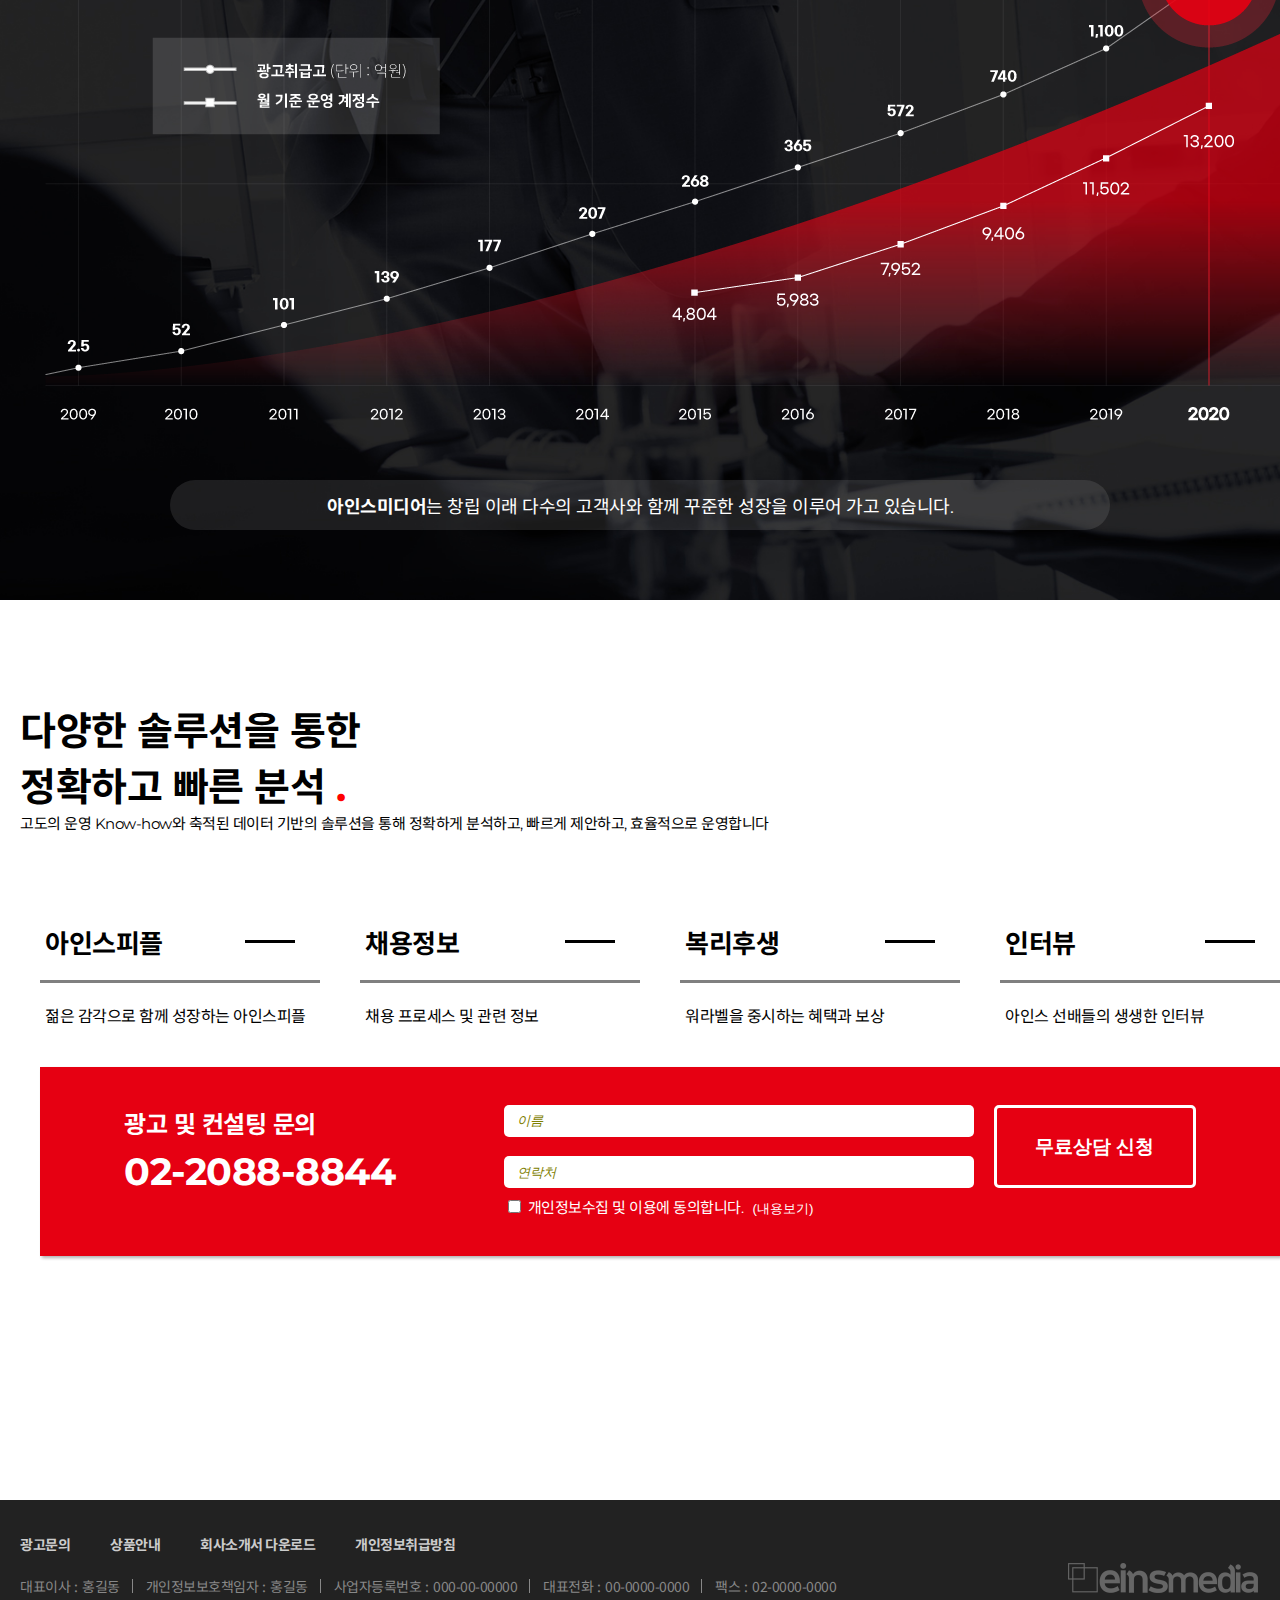
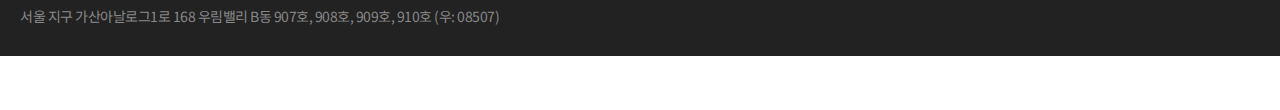
==== commit f0e40701: "추가" ====
--- a/Einsmedia/index.html
+++ b/Einsmedia/index.html
@@ -7,8 +7,41 @@
     <title>Einsmedia</title>
     <link rel="stylesheet" href="./css/common.css">
     <script src="./lib/jquery-1.11.2.js"></script>
+    <script>
+        $(function() {
+            const $btnHam = $('.btnHam');
+            const $dimm = $('.dimm');
+            const $modal = $('.modal');
+            const $modal2 = $('.modal2');
+            const $header = $('.pageHeader');
+            const $btnClose = $('.btnClose');
+
+            $btnHam.click(function() {   
+                // $dimm.fadeIn(100);
+                // $modal.fadeIn(100);
+                // $modal2.animate({
+                //     bottom : 0
+                // }, 500);
+                $header.addClass('full');
+                $btnClose.show();
+            })
+
+            $btnClose.click(function() {
+                $header.removeClass('full');
+                $(this).hide();
+            })
+
+            $dimm.click(function() {
+                $(this).hide();
+                // $modal.hide();
+                $modal2.animate({
+                    bottom: '-70vh'
+                }, 100);
+            })
+        }) 
+    </script>
 </head>
-<body>
+<body>  
     <header class="pageHeader">
         <h1>
             <a href="/">
@@ -33,6 +66,8 @@
                 <span><b></b></span>
                 <span><b></b></span>
             </button>
+
+            <button type="button" class="btnClose">X</button>
         </nav> 
     </header>
     <section class="area visual">
@@ -45,9 +80,9 @@
         </div>
 
         <ul class="sns">
-            <li><a href="#">T</a></li>
-            <li><a href="#">F</a></li>
-            <li><a href="#">N</a></li>
+            <li><a href="#" class="material-icons">pets</a></li>
+            <li><a href="#" class="material-icons">grade</a></li>
+            <li><a href="#" class="material-icons">favorite</a></li>
         </ul>
     </section>
     <section class="area solution">
@@ -62,11 +97,76 @@
                     솔루션을 제공합니다
                 </p>
             </header>
+            <!-- 효순 -->
             <div class="cont">
-                CONTENTS
+                <ul class="list">
+                    <li>
+                        <a href="#none">
+                          <div>
+                            <h3>체계적인 광고관리</h3>
+                            <span class="material-icons-outlined">settings</span>
+                          </div>
+                            <p>상황분석 및 전략수립을 토대로 최적의<br>
+                              광고 효과를 제공합니다</p>
+                        </a>
+                    </li>
+                    <li>
+                        <a href="#none">
+                          <div>
+                            <h3>효율적인 미디어 제안</h3>
+                            <span class="material-icons-outlined">lightbulb</span>
+                          </div>
+                            <p>고객사의 철저한 현황분석을 통해<br>
+                              최적의 미디어를 제안합니다</p>
+                        </a>
+                    </li>
+                    <li>
+                        <a href="#none">
+                          <div>
+                            <h3>DATA기반 전략 수립</h3>
+                            <span class="material-icons-outlined">pie_chart</span>
+                          </div>
+                            <p>고도화된 솔루션을 바탕으로 정확하고<br>
+                              빠르게 효율적인 전략을 수립합니다</p>
+                        </a>
+                    </li>
+                    <li>
+                        <a href="#none">
+                          <div>
+                            <h3>고도화된 솔루션 제공</h3>
+                            <span class="material-icons-outlined">filter_vintage</span>
+                          </div>
+                            <p>로그분석, 자동입찰, 커머스 & 검색 리포트 등<br>
+                              다양한 솔루션을 제공합니다</p>
+                        </a>
+                    </li>
+                    <li>
+                        <a href="#none">
+                          <div>
+                            <h3>페이지 제작 지원</h3>
+                            <span class="material-icons-outlined">laptop</span>
+                          </div>
+                            <p>이탈율 방지와 광고의 효율성을 높이기 위해<br>
+                              랜딩페이지 제안 및 제작을 지원합니다</p>
+                        </a>
+                    </li>
+                    <li>
+                        <a href="#none">
+                          <div>
+                            <h3>경쟁사 현황 비교 분석</h3>
+                            <span class="material-icons-outlined">leaderboard</span>
+                          </div>
+                            <p>경쟁사의 집행현황을 파악하고 그에 맞는 대응전략을<br>
+                              도출하여 차별화 전략을 확보합니다</p>
+                        </a>
+                    </li>
+                </ul>
             </div>
         </div>
     </section>
+
+
+    <!-- 세원, 미진 -->
     <section class="area marketing">
         <div class="inner">
             <header>
@@ -80,10 +180,72 @@
                 </p>
             </header>
             <div class="cont">
-                CONTENTS
+                <ul>
+                    <!-- 세원 -->
+                    <li class="ad-item">
+                        <a href="#">
+                            <div>
+                                <span class="material-icons-outlined">
+                                    search
+                                </span>
+                                <h3>검색광고</h3>
+                                <p>
+                                    사용자가 포털의 검색창에 키워드를 입력했을 때 Client의 사이트를 보여주는 검색 광고는 검색을 통해 사용자가 원하는정보를 보여주는 형태로 제품 또는
+                                    서비스에 관심이 있는 잠재 고객에게 사이트를 홍보 할 수 있습니다.
+                                </p>
+                                <span class="arrow"></span>
+                            </div>
+                        </a>
+                    </li>
+                    <li class="ad-item">
+                        <a href="#">
+                            <div>
+                                <span class="material-icons-outlined">
+                                    shopping_cart
+                                </span>
+                                <h3>커머스 광고</h3>
+                                <p>
+                                    상품검색, 키워드검색, 가격 비교 등
+                                    사용자와 Client 쇼핑몰을 연결해주는
+                                    커머스 광고는 네이버 쇼핑 검색 및 G마켓,
+                                    옥션 등의 오픈마켓 검색결과 페이지에
+                                    상품 단위로 노출하여 제품에 관심이 있는
+                                    잠재 고객에게 홍보 할 수 있습니다.
+                                </p>
+                                <span class="arrow"></span>
+                            </div>
+                        </a>
+                    </li>
+
+                    <!-- 미진 -->
+                    <li class="ad-item">
+                        <a href="#none">
+                            <i class="material-icons-outlined">stay_primary_portrait</i>
+                            <h3>SNS 광고</h3>
+                            <p>
+                                페이스북, 인스타그램 등 인맥, 관심사 기반의 소셜 네트워크 서비스를 통한 SNS 광고는 체계적인 분석을 토대로 필요한 정보를 제공하고 브랜드에 대한 신뢰도
+                                및 가치 상승을 위한 광고를 통해 세분화된 Target에게 홍보 할 수 있습니다.
+                            </p>
+                            <span class="arrow"></span>
+                        </a>
+                    </li>
+                    <li class="ad-item">
+                        <a href="#none">
+                            <i class="material-icons-outlined">desktop_windows</i>
+                            <h3>디스플레이 광고관리</h3>
+                            <p>
+                                주요 포털 사이트 네이버, 카카오, Google, 네이트 등 가장 눈에 잘 띄는 영역에 노출되는 이미지 광고로 애니메이션을 활용한 다이내믹한 효과를 통해
+                                강렬한 메시지 전달로 단기간 내 많은 사용자에게 홍보 할 수 있습니다.
+                            </p>
+                            <span class="arrow"></span>
+                        </a>
+                    </li>
+                </ul>
             </div>
         </div>
     </section>
+
+    <!-- 순상 -->
     <section class="area d">
         <div class="inner">
             <header>
@@ -96,25 +258,241 @@
                     정확하게 분석하고, 빠르게 제안하고, 효율적으로 운영합니다    
                 </p>
             </header>
+            <div class="cont"> 
+                <div class="list"> 
+                    <dl>
+                    <dt>
+                        <a href="#"> 로그분석 솔루션 </a>
+                    </dt>
+                    <dd>
+                        광고 성과 분석, 사용자 유입과 이탈에 대한 추적관리를 통한 다양한
+                        전략 도출
+                    </dd>
+                    </dl>
+        
+                    <dl>
+                    <dt>
+                        <a href="#"> 자동입찰 솔루션 </a>
+                    </dt>
+                    <dd>
+                        빠른 목표 순위 도달, 보다 저렴한 입찰가 운용, 목표 순위 유지를
+                        통한 효율적 운영
+                    </dd>
+                    </dl>
+        
+                    <dl>
+                    <dt>
+                        <a href="#"> 커머스 리포트솔루션 </a>
+                    </dt>
+                    <dd>
+                        광고 효과에 대한 신속한 공유 및 진행중인 광고에 대한 효율 최적화,
+                        문제 발생 시 빠른 해결
+                    </dd>
+                    </dl>
+        
+                    <dl>
+                    <dt>
+                        <a href="#"> 검색 리포트솔루션 </a>
+                    </dt>
+                    <dd>
+                        네이버, 카카오 등 검색 광고 진행 결과 피드백을 일간/주간/월간
+                        원하는 포맷으로 제공 가능
+                    </dd>
+                </dl>
+                </div> <!-- // .list -->
+            </div>
+        </div>
+    </section> 
+
+    <!-- 시찬 -->
+    <section class="area e">
+        <div class="inner">
+            <header>
+                <h2>
+                    아인스미디어는 사용자와 클라이언트를 연결해 주는<br>
+                No.1 디지털 마케팅 그룹입니다.
+                </h2>
+            <!-- <p>
+                    고도의 운영 Know-how와 축적된 데이터 기반의 솔루션을 통해
+                    정확하게 분석하고, 빠르게 제안하고, 효율적으로 운영합니다
+                </p> -->
+            </header>
             <div class="cont">
-                CONTENTS
-            </div>
-        </div>
+                <ul>
+                    <li>
+                        <h3>열정있는 전문가와<br> 함께합니다.</h3>
+                        <p>보다 정확하게 분석하고, 보다 빠르게<br>
+                            제안하고, 보다 효율적으로 운영하며 Client의<br> 
+                            성과를 최우선으로 생각하는 열정이 넘치는
+                            인<br>재들이 함께 하고 있습니다.</p>
+                    </li>
+                    <li>
+                        <h3>광고의 영역을 <br>계속 확장하고 있습니다.</h3>
+                        <p>검색광고를 시작으로 e커머스 광고, SNS광고,<br>
+                            디스플레이 광고까지 온라인 미디어 커버리지를<br>
+                            확장해 왔습니다.</p>
+                    </li>
+                    <li>
+                        <h3>노하우를 토대로 <br>목표에 맞게 제안합니다.</h3>
+                        <p>지난 11년간 다수의 광고 캠페인 진행을 통해<br>
+                            축적된 고도의 운영 노하우와 데이터를 토대로<br>
+                            고객님의 목표에 맞는 통합 마케팅을 제안합니다.</p>
+                    </li>
+                </ul>
+            </div>
+        </div> 
     </section>
+    
+
+
+
+    <!-- 희정 -->
+    <section class="area f">
+        <div class="inner">
+            <header>
+                <h2>
+                    고객의 신뢰를 기반으로 200배에 이르는 폭발적인<br>
+                    매출 성장률을 기록하고 있습니다
+                </h2>
+            </header> 
+            <div class="cont">
+                <figure>
+                    <img src="images/home_06_graph.png" alt="2009년부터 2020년현재까지의 아인스미디어 성장그래프 1300억원 달성">
+                    <figcaption>
+                        <strong>아인스미디어</strong>는 창립 이래 다수의 고객사와 함께 꾸준한 성장을 이루어 가고 있습니다.
+                    </figcaption> 
+                </figure>
+            </div>
+        </div>
+    </section> 
+
+    <!-- Contact us -->
+    <section class="area g">
+        <div class="inner">
+            <header>
+                <h2>
+                    다양한 솔루션을 통한<br>
+                    정확하고 빠른 분석
+                </h2>
+                <p>
+                    고도의 운영 Know-how와 축적된 데이터 기반의 솔루션을 통해
+                    정확하게 분석하고, 빠르게 제안하고, 효율적으로 운영합니다    
+                </p>
+            </header>
+ 
+            <div class="cont">
+                <!-- 지승 -->
+                <ul>
+                    <li>
+                        <a href="#">
+                            <h3>아인스피플</h3>
+                            <span></span>
+                        </a>
+                        <p>젊은 감각으로 함께 성장하는 아인스피플</p>
+                    </li>
+                    <li>
+                        <a href="#">
+                            <h3>채용정보</h3>
+                            <span></span>
+                        </a>
+                        <p>채용 프로세스 및 관련 정보</p>
+                    </li>
+                    <li>
+                        <a href="#">
+                            <h3>복리후생</h3>
+                            <span></span>
+                        </a>
+                        <p>워라벨을 중시하는 혜택과 보상</p>
+                    </li>
+                    <li>
+                        <a href="#">
+                            <h3>인터뷰</h3>
+                            <span></span>
+                        </a>
+                        <p>아인스 선배들의 생생한 인터뷰</p>
+                    </li>
+                </ul> 
+
+                <!-- 혁 -->
+                <div class="consult-box">
+                    <div class="consult-require">
+                        <h3>광고 및 컨설팅 문의</h3>
+                        <strong>02-2088-8844</strong>
+                    </div>
+                    <div class="user-input-wrap">
+                        <form>
+                            <div class="user-input">
+                                <div>
+                                    <input type="text" placeholder="이름">
+                                    <input type="text" placeholder="연락처">
+                                </div>
+                                <button type="submit">무료상담 신청</button> 
+                            </div> 
+                            <p>
+                                <input type="checkbox" id="user-checkbox">
+                                <label for="user-checkbox">개인정보수집 및 이용에 동의합니다.
+                                    <button type="button" class="view-modal">(내용보기)</button>
+                                </label>
+                            </p>
+                        </form>
+                    </div>
+                </div>
+            </div>
+        </div>
+        <div class="map">
+            <iframe src="https://www.google.com/maps/embed?pb=!1m18!1m12!1m3!1d3166.3053016920603!2d126.9612293145879!3d37.47712123700295!2m3!1f0!2f0!3f0!3m2!1i1024!2i768!4f13.1!3m3!1m2!1s0x357ca0251fc2f995%3A0x4fae98155a5d5d84!2z64KZ7ISx64yA7Jet!5e0!3m2!1sko!2skr!4v1643020603966!5m2!1sko!2skr" width="1300" height="450" style="border:0;" allowfullscreen="" loading="lazy"></iframe>
+        </div>
+    </section> 
+
+    <!-- 정배 -->
+    <footer class="pageFooter">
+        <div class="inner"> 
+            <nav>
+                <ul>
+                    <li><a href="#none">광고문의</a></li>
+                    <li><a href="#none">상품안내</a></li>
+                    <li><a href="#none">회사소개서 다운로드</a></li>
+                    <li><a href="#none">개인정보취급방침</a></li>
+                </ul>
+            </nav>
+            <address>
+              <dl>
+                <dt>대표이사</dt>
+                <dd>홍길동</dd>
+                <dt>개인정보보호책임자</dt>
+                <dd>홍길동</dd>
+                <dt>사업자등록번호</dt>
+                <dd>000-00-00000</dd>
+                <dt>대표전화</dt>
+                <dd>00-0000-0000</dd>
+                <dt>팩스</dt>
+                <dd>02-0000-0000</dd>
+              </dl>
+            </address>
+            <p>
+              서울 지구 가산아날로그1로 168 우림밸리 B동 907호, 908호, 909호, 910호
+              (우: 08507)
+            </p>
+        </div>
+      </footer>
+    
+
     <div class="dimm"></div>
     <div class="modal">
-        <section class="cont">
+        <section class="inner">
             <header>
                 <h2>알립니다.</h2>
                 <p>설명글</p>
             </header>
-            <div>
-                <p>
-                    Lorem ipsum dolor sit amet consectetur adipisicing elit. Saepe nulla quibusdam velit excepturi natus, ducimus del eniti accusamus corporis ipsa pariatur voluptates adipisci nam consequatur voluptatem eum veritatis eligendi maxime et.
-                </p>
-            </div>
-            button
+            <div class="contents">
+                <p>Lorem ipsum dolor sit amet consectetur adipisicing elit. Nam voluptatibus unde optio, et placeat corrupti id maiores excepturi cumque ducimus omnis, quidem veniam. Id esse sint consequuntur dolorem facilis harum!</p>
+                <p>Lorem ipsum dolor sit amet consectetur adipisicing elit. Nam voluptatibus unde optio, et placeat corrupti id maiores excepturi cumque ducimus omnis, quidem veniam. Id esse sint consequuntur dolorem facilis harum!</p>
+                <p>Lorem ipsum dolor sit amet consectetur adipisicing elit. Nam voluptatibus unde optio, et placeat corrupti id maiores excepturi cumque ducimus omnis, quidem veniam. Id esse sint consequuntur dolorem facilis harum!</p>
+            </div> 
         </section>
+    </div>
+    <div class="modal2">
+        MODAL2
     </div>
 </body>
 </html>--- a/Einsmedia/css/common.css
+++ b/Einsmedia/css/common.css
@@ -1 +1 @@
-@import"https://fonts.googleapis.com/css2?family=Montserrat:wght@400;700&family=Noto+Sans+KR:wght@100;300;400;700&display=swap";body,h1,h2,h3,h4,h5,h6,p,dl,dt,dd,ul,ol,li,blockquote,fieldset{margin:0;padding:0}a{text-decoration:none;color:inherit}mark{background-color:transparent;color:inherit}h1,h2,h3,h4,h5,h6{font-size:inherit}h1,h2,h3,h4,h5,h6,strong,b,th{font-weight:inherit}ul,ol,li{list-style:none}i,em,address{font-style:inherit}table{border-spacing:0;border-collapse:collapse}th,td{border:1px solid red}fieldset{border:none}input[type=text]::placeholder{color:olive;font-style:italic}input[type=text]:focus{background-color:olive;color:#fff}button{cursor:pointer;border:none;background-color:transparent}.blind,hr,legend{position:absolute;clip:rect(0 0 0 0);width:1px;height:1px;margin:-1px;overflow:hidden}q:before,q:after{content:""}body{font-family:"Montserrat","Noto Sans KR",sans-serif}.pageHeader{z-index:99;display:flex;justify-content:space-between;align-items:center;flex-wrap:nowrap;padding:0 25px;position:fixed;left:0;right:0;top:0}.pageHeader h1{width:142px}.pageHeader h1 a{height:60px;display:block;background:url("../images/mainLogo.png") no-repeat center center/contain}.pageHeader .gnb{display:flex;justify-content:space-between;align-items:stretch;flex-wrap:nowrap;color:#fff}.pageHeader .list{display:flex;justify-content:space-between;align-items:stretch;flex-wrap:nowrap}.pageHeader .list li{margin-right:1.5em}.pageHeader .btnHam{width:40px;height:24px}.pageHeader .btnHam:hover b{width:100%}.pageHeader .btnHam span{display:block;height:2px;background-color:#fff;position:relative}.pageHeader .btnHam span:nth-of-type(2){margin:5px 0}.pageHeader .btnHam span:nth-of-type(2) b{background-color:#66cdaa;transition-delay:.2s}.pageHeader .btnHam span:last-child b{background-color:#ff808a;transition-delay:.4s}.pageHeader .btnHam span b{position:absolute;left:0;top:0;width:0;height:100%;background-color:#e60012;transition:.4s}.area.d header,.area.marketing header,.area.solution header{display:flex;margin-bottom:3em}.area.d header h2,.area.marketing header h2,.area.solution header h2{font-size:39px;font-weight:600;width:50%}.area.d header h2:after,.area.marketing header h2:after,.area.solution header h2:after{content:"";display:inline-block;width:7px;height:7px;border-radius:50%;background-color:#e60012}.area.d header p,.area.marketing header p,.area.solution header p{font-size:17px;position:relative;padding-left:100px}.area.d header p:before,.area.marketing header p:before,.area.solution header p:before{content:"";position:absolute;left:0;top:10px;height:3px;background-color:#222;width:70px}.area{height:100vh;position:relative;display:flex;justify-content:center;align-items:center;flex-wrap:nowrap}.area .cont{outline:1px solid red;background-color:#f99}.area.visual{background:url("../images/mainBG_01.jpg") no-repeat center center/cover;color:#fff}.area.visual h2{font-weight:700;font-size:80px;line-height:1;margin:0 0 20px}.area.visual p{font-size:18px}.area.visual .sns{position:absolute;left:50px;bottom:50px;display:flex;justify-content:space-between;align-items:stretch;flex-wrap:nowrap}.area.visual .sns li:nth-child(2){margin:0 15px}.area.marketing{color:#fff;background:url("../images/business_04.jpg") no-repeat center center/cover}.area.marketing header p:before{background-color:#fff}.area.d{background:url("../images/bg_msec03.jpg") no-repeat center center/cover}.dimm{position:fixed;left:0;top:0;width:100vw;height:100vh;background-color:rgba(0,0,0,.7);z-index:100}.modal{z-index:101;border-radius:20px;width:50%px;height:400px;background-color:#fff;position:fixed;left:50%;top:50%;transform:translate(-50%, -50%)}/*# sourceMappingURL=common.css.map */
+@import"https://fonts.googleapis.com/css2?family=Montserrat:wght@400;700&family=Noto+Sans+KR:wght@100;300;400;700&display=swap";@import"https://fonts.googleapis.com/css?family=Material+Icons|Material+Icons+Outlined|Material+Icons+Two+Tone|Material+Icons+Round|Material+Icons+Sharp";body,h1,h2,h3,h4,h5,h6,p,dl,dt,dd,ul,ol,li,blockquote,fieldset{margin:0;padding:0}a{text-decoration:none;color:inherit}mark{background-color:transparent;color:inherit}h1,h2,h3,h4,h5,h6{font-size:inherit}h1,h2,h3,h4,h5,h6,strong,b,th{font-weight:inherit}ul,ol,li{list-style:none}i,em,address{font-style:inherit}table{border-spacing:0;border-collapse:collapse}th,td{border:1px solid red}fieldset{border:none}input[type=text]::placeholder{color:olive;font-style:italic}input[type=text]:focus{background-color:olive;color:#fff}button{cursor:pointer;border:none;background-color:transparent}.blind,hr,legend{position:absolute;clip:rect(0 0 0 0);width:1px;height:1px;margin:-1px;overflow:hidden}q:before,q:after{content:""}.test{outline:1px solid red;background-color:#f99;width:calc(300px + 20%)}body{font-family:"Montserrat","Noto Sans KR",sans-serif;font-size:15px;letter-spacing:-0.5px}.pageFooter .inner,.area .inner{width:100%;max-width:1350px;padding:0 25px;margin:0 auto}.pageHeader{z-index:99;display:flex;justify-content:space-between;align-items:center;flex-wrap:nowrap;padding:0 25px;position:fixed;left:0;right:0;top:0}.pageHeader h1{width:142px}.pageHeader h1 a{height:60px;display:block;background:url("../images/mainLogo.png") no-repeat center center/contain}.pageHeader .gnb{display:flex;justify-content:space-between;align-items:stretch;flex-wrap:nowrap;color:#fff}.pageHeader .list{display:flex;justify-content:space-between;align-items:stretch;flex-wrap:nowrap}.pageHeader .list li{margin-right:1.5em}.pageHeader .btnHam{width:40px;height:24px}.pageHeader .btnHam:hover b{width:100%}.pageHeader .btnHam span{display:block;height:2px;background-color:#fff;position:relative}.pageHeader .btnHam span:nth-of-type(2){margin:5px 0}.pageHeader .btnHam span:nth-of-type(2) b{background-color:#66cdaa;transition-delay:.2s}.pageHeader .btnHam span:last-child b{background-color:#ff808a;transition-delay:.4s}.pageHeader .btnHam span b{position:absolute;left:0;top:0;width:0;height:100%;background-color:#e60012;transition:.4s}.pageHeader .btnClose{position:fixed;right:20px;top:20px;color:#222;z-index:102;font-size:50px;display:none}.pageHeader.full .gnb{color:#222;position:fixed;left:0;top:0;width:100vw;height:100vh;background-color:#fff;z-index:100;display:flex;justify-content:center;align-items:center;flex-wrap:nowrap}.pageHeader.full .gnb .list{display:block}.area.f header,.area.d header,.area.marketing header,.area.solution header{display:flex;margin-bottom:3em;letter-spacing:-0.7px}.area.f header h2,.area.d header h2,.area.marketing header h2,.area.solution header h2{font-size:39px;font-weight:600;width:50%;line-height:1.2}.area.f header h2:after,.area.d header h2:after,.area.marketing header h2:after,.area.solution header h2:after{content:"";display:inline-block;width:7px;height:7px;border-radius:50%;background-color:#e60012}.area.f header p,.area.d header p,.area.marketing header p,.area.solution header p{font-size:17px;font-weight:600;position:relative;padding-left:100px}.area.f header p:before,.area.d header p:before,.area.marketing header p:before,.area.solution header p:before{content:"";position:absolute;left:0;top:10px;height:3px;background-color:#222;width:70px}.area{height:100vh;position:relative;display:flex;justify-content:center;align-items:center;flex-wrap:nowrap}.area.visual{background:url("../images/mainBG_01.jpg") no-repeat center center/cover;color:#fff}.area.visual h2{font-weight:700;font-size:80px;line-height:1;margin:0 0 20px}.area.visual p{font-size:18px}.area.visual .sns{position:absolute;left:50px;bottom:50px;display:flex;justify-content:space-between;align-items:stretch;flex-wrap:nowrap}.area.visual .sns li:nth-child(2){margin:0 15px}.area.solution .list{display:flex;justify-content:space-between;align-items:stretch;flex-wrap:wrap}.area.solution .list li{width:calc((100% - 64px)/3);outline:1px solid red;background-color:#f99;margin-bottom:32px}.area.solution .list a{background-color:#f6f6f6;display:block;padding:2.2em}.area.marketing{color:#fff;background:url("../images/business_04.jpg") no-repeat center center/cover}.area.marketing header p:before{background-color:#fff}.area.d{background:url("../images/bg_msec03.jpg") no-repeat center center/cover}.pageFooter{font-family:"Noto Sans KR","Montserrat",sans-serif;background-color:#222;display:flex;justify-content:center;align-items:stretch;flex-wrap:nowrap}.pageFooter .inner{background:url("../images/ft_logo.png") no-repeat center center/190px;background-position:98% center;padding:34px 20px 30px;font-size:14px}.pageFooter .inner ul{display:flex;justify-content:start;align-items:stretch;flex-wrap:nowrap;margin-bottom:22px}.pageFooter .inner ul li{margin-right:40px}.pageFooter .inner ul a{color:#ccc;font-weight:700}.pageFooter .inner ul a:hover{text-decoration:underline}.pageFooter .inner dl{display:flex;justify-content:start;align-items:stretch;flex-wrap:nowrap;color:#888;margin-bottom:10px}.pageFooter .inner dl dt{position:relative;margin-right:12px}.pageFooter .inner dl dt::after{content:":";position:absolute;right:-7px;top:50%;transform:translateY(-50%)}.pageFooter .inner dl dd{margin-right:26px;position:relative}.pageFooter .inner dl dd::after{content:"";width:1px;height:14px;background-color:#888;position:absolute;top:50%;transform:translateY(-50%);right:-13px}.pageFooter .inner dl dd:last-child::after{display:none}.pageFooter p{color:#888}.area.g{display:block;position:relative}.area.g .inner{padding:100px 20px 0px}.area.g header{margin-bottom:50px}.area.g header h2{font-weight:700;font-size:39px}.area.g header h2:after{content:".";color:red}.area.g .cont ul{display:grid;grid-template-columns:repeat(4, 1fr)}.area.g .cont ul li{margin:20px}.area.g .cont ul li a{display:flex;justify-content:space-between;align-items:center;flex-wrap:nowrap;font-weight:700;font-size:26px;padding:20px 5px;border-bottom:3px solid gray;transition:.3s}.area.g .cont ul li a span{width:50px;height:3px;background-color:#000;transform:translateX(-20px);transition:.3s}.area.g .cont ul li p{font-weight:400;font-size:16px;margin:20px 5px}.area.g .cont ul li:hover a{border-bottom:3px solid #000}.area.g .cont ul li:hover a span{transform:translateX(0px)}.area.solution a:hover{box-shadow:0 2px 20px rgba(0,0,0,.3);background-color:#fff;transition:.3s}.area.solution .list div{display:flex;justify-content:space-between;align-items:stretch;flex-wrap:nowrap;margin-bottom:12px}.area.solution .list div h3{font-size:22px;font-weight:700}.area.solution .list div span{font-size:40px}.area.solution .list p{font-size:14px;line-height:1.8em;letter-spacing:-0.5px}.area.solution .list p::after{content:"";display:block;width:43px;left:0;top:0;border:1px solid #000;margin-top:20px}.area.e{background:url("../images/bg_msec04.jpg") no-repeat center center/cover}.area.e .inner header{width:100%}.area.e .inner header h2{color:#fff;font-size:40px;font-weight:600;letter-spacing:-0.7}.area.e .inner .cont{margin-top:2em}.area.e .inner .cont ul{margin-top:40px;display:flex;justify-content:space-between}.area.e .inner .cont ul li{width:30%;padding:25px 15px}.area.e .inner .cont ul li h3{color:#fff;font-size:23px;font-weight:600;position:relative}.area.e .inner .cont ul li h3:after{position:absolute;bottom:-25px;left:0;content:"";background-color:#fff;height:2px;width:52px}.area.e .inner .cont ul li p{margin-top:50px;color:#fff;font-weight:400;font-size:15.5px}.marketing .cont ul{display:flex;justify-content:space-between;align-items:stretch;flex-wrap:nowrap;padding:auto 20px}.marketing .cont ul .ad-item{width:25%}.marketing .cont ul a{padding:33px 25px 0;display:inline-block;text-align:center}.marketing .cont ul a .material-icons-outlined{text-align:center;display:inline;margin:0 auto;font-size:60px}.marketing .cont ul a h3{font-size:21px;font-weight:700;margin:18px 18px}.marketing .cont ul a p{font-size:15px;line-height:25px;letter-spacing:-0.028em}.area.f{background:url("../images/bg_msec05.jpg") no-repeat center center/cover;color:#fff}.area.f header h2{width:auto}.area.f figcaption{max-width:800px;font-size:18px;color:#fff;margin:0 auto;padding:12px 70px;background:rgba(255,255,255,.1);border-radius:35px;text-align:center;margin-top:40px}.area.f strong{font-weight:bold}.consult-box{display:flex;justify-content:space-around;align-items:stretch;flex-wrap:nowrap;background-color:#e60012;padding:2.5em 2em;color:#fff;margin:0 20px;box-shadow:2px 2px 3px rgba(0,0,0,.3)}.consult-box .consult-require{font-weight:700}.consult-box .consult-require h3{font-size:1.5rem;margin-bottom:.35em}.consult-box .consult-require strong{font-size:2.4rem}.consult-box .user-input-wrap .user-input{display:flex;justify-content:space-between;align-items:stretch;flex-wrap:nowrap;margin-bottom:.5em}.consult-box .user-input-wrap .user-input div{display:flex;justify-content:space-between;align-items:stretch;flex-wrap:nowrap;flex-direction:column}.consult-box .user-input-wrap .user-input div input[type=text]{padding:.66em 21em .66em 1em;border-radius:5px;border:none}.consult-box .user-input-wrap .user-input div input[type=text]:focus{outline:none;box-shadow:inset 2px 2px 3px rgba(0,0,0,.3)}.consult-box .user-input-wrap .user-input button{font-size:1.2rem;margin-left:1em;padding:1.4em 2em 1.3em;font-weight:bold;border:3px solid #fff;border-radius:5px;color:#fff}.consult-box .user-input-wrap .view-modal{color:#fff}@keyframes bar{0%{transform:translateX(-100%)}100%{transform:translateX(0)}}.area.d .list{display:flex;justify-content:space-between;align-items:stretch;flex-wrap:wrap;margin:0 0 0 auto;width:60%;outline:1px solid red;background-color:#f99}.area.d .list dl{outline:1px solid red;width:46%}.area.d .list dl:nth-child(1),.area.d .list dl:nth-child(2){margin-bottom:50px}.area.d .list dl dt{font-size:26px;font-weight:900;margin-bottom:20px}.area.d .list dl dt a{display:block;position:relative;overflow:hidden}.area.d .list dl dt a::after{display:block;content:"";height:4px;margin-top:20px;background-color:#000;transform-origin:left center}.area.d .list dl dt a::before{content:"";position:absolute;width:20px;height:3px;right:10px;top:50%;transform:translateY(-50%);background-color:#000}.area.d .list dl dt a:hover:after{animation:bar .5s both}.area.d .list dl dd{font-size:15.5px;max-width:80%;line-height:1.5}.ad-item{position:relative;display:block;border:1px solid #6a6865;transition:all .5s}.ad-item p{opacity:.5}.ad-item:hover{background-color:#e60012}.ad-item:hover:after{content:"";position:absolute;display:block;width:40px;left:40%;bottom:10%;margin-top:20px;border:1px solid #fff}.ad-item:hover p{opacity:1}.ad-item .arrow{display:inline-block;padding:30px}.dimm{position:fixed;left:0;top:0;width:100vw;height:100vh;background-color:rgba(0,0,0,.7);z-index:100;display:none}.modal{z-index:101;-ms-border-radius:20px;-webkit-border-radius:20px;border-radius:20px;width:50%;height:400px;background-color:#fff;position:fixed;left:50%;top:50%;transform:translate(-50%, -50%);box-shadow:0 0 10px rgba(0,0,0,.8);display:none}.modal2{z-index:101;width:100vw;height:60vh;background-color:#fff;position:fixed;left:50%;top:50%;transform:translate(-50%, -50%);box-shadow:0 0 10px rgba(0,0,0,.8);bottom:-70vh;top:auto;left:0;transform:translate(0, 0)}/*# sourceMappingURL=common.css.map */
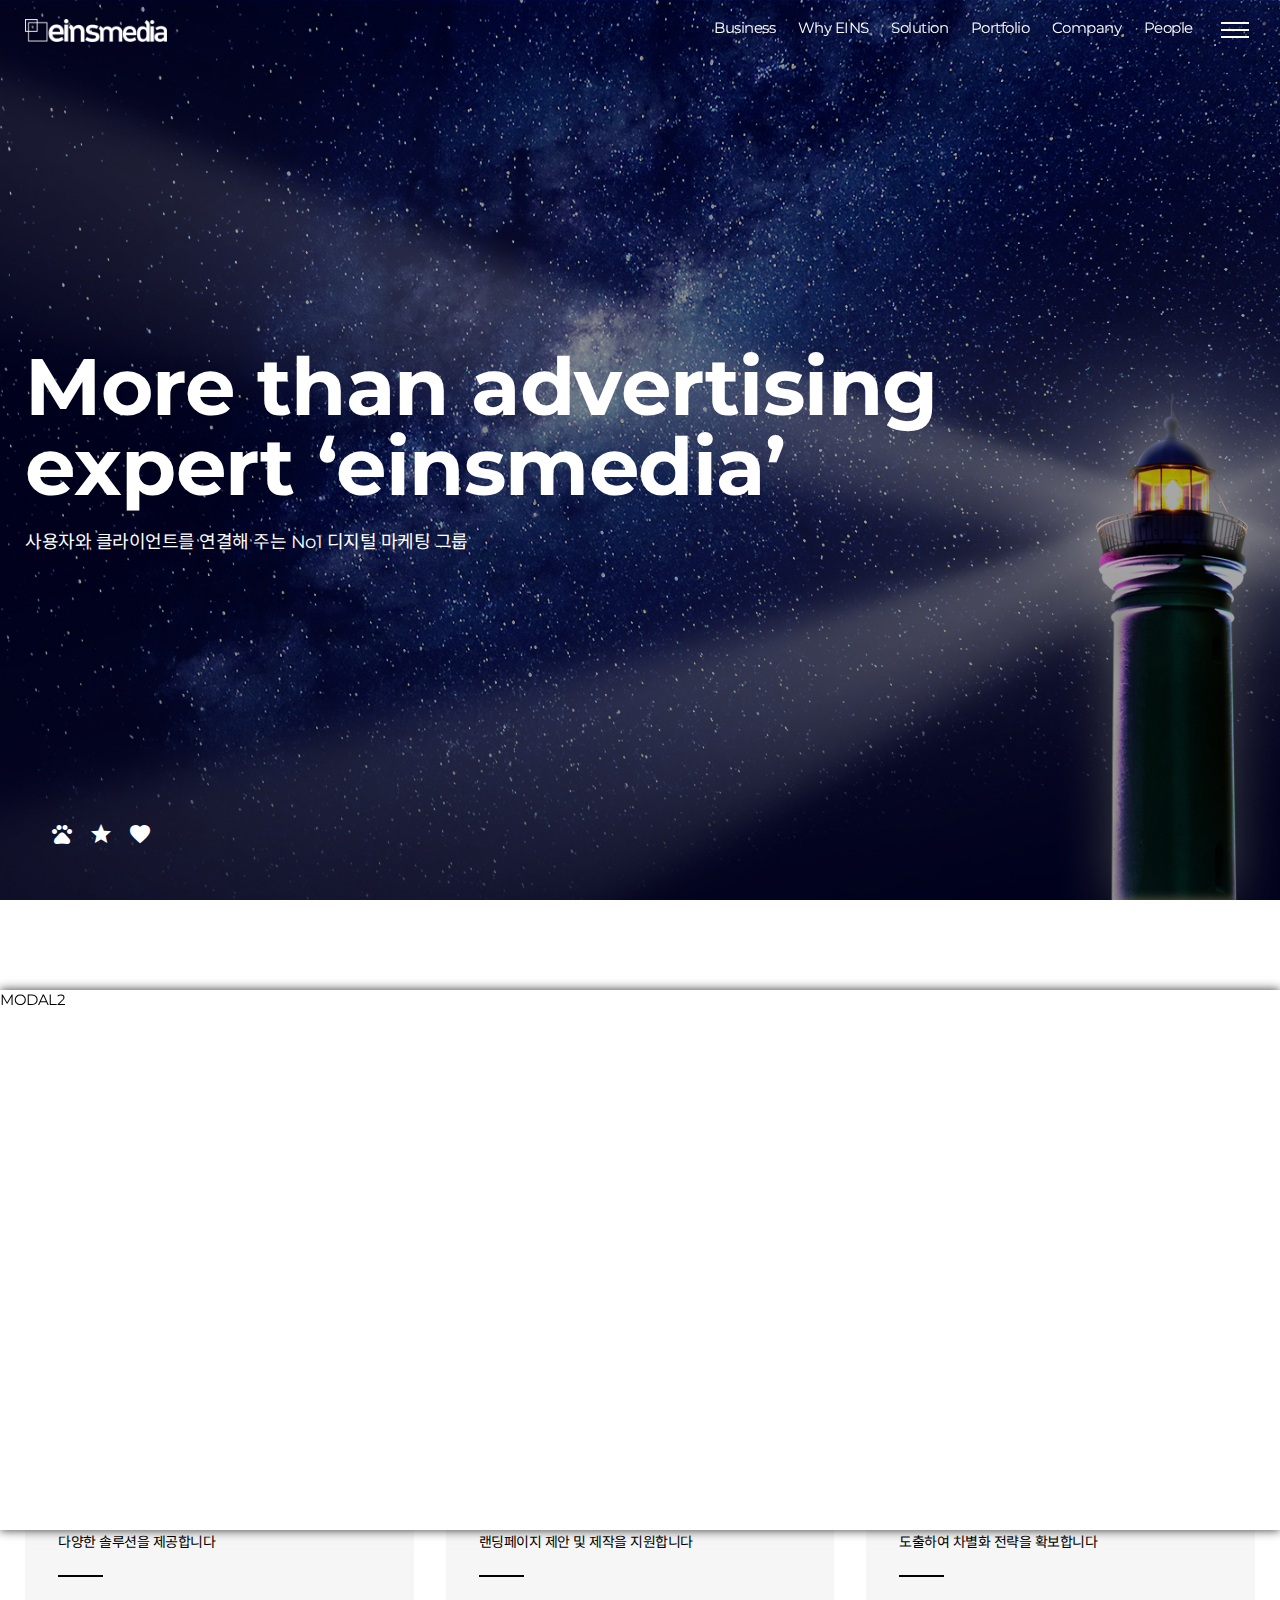
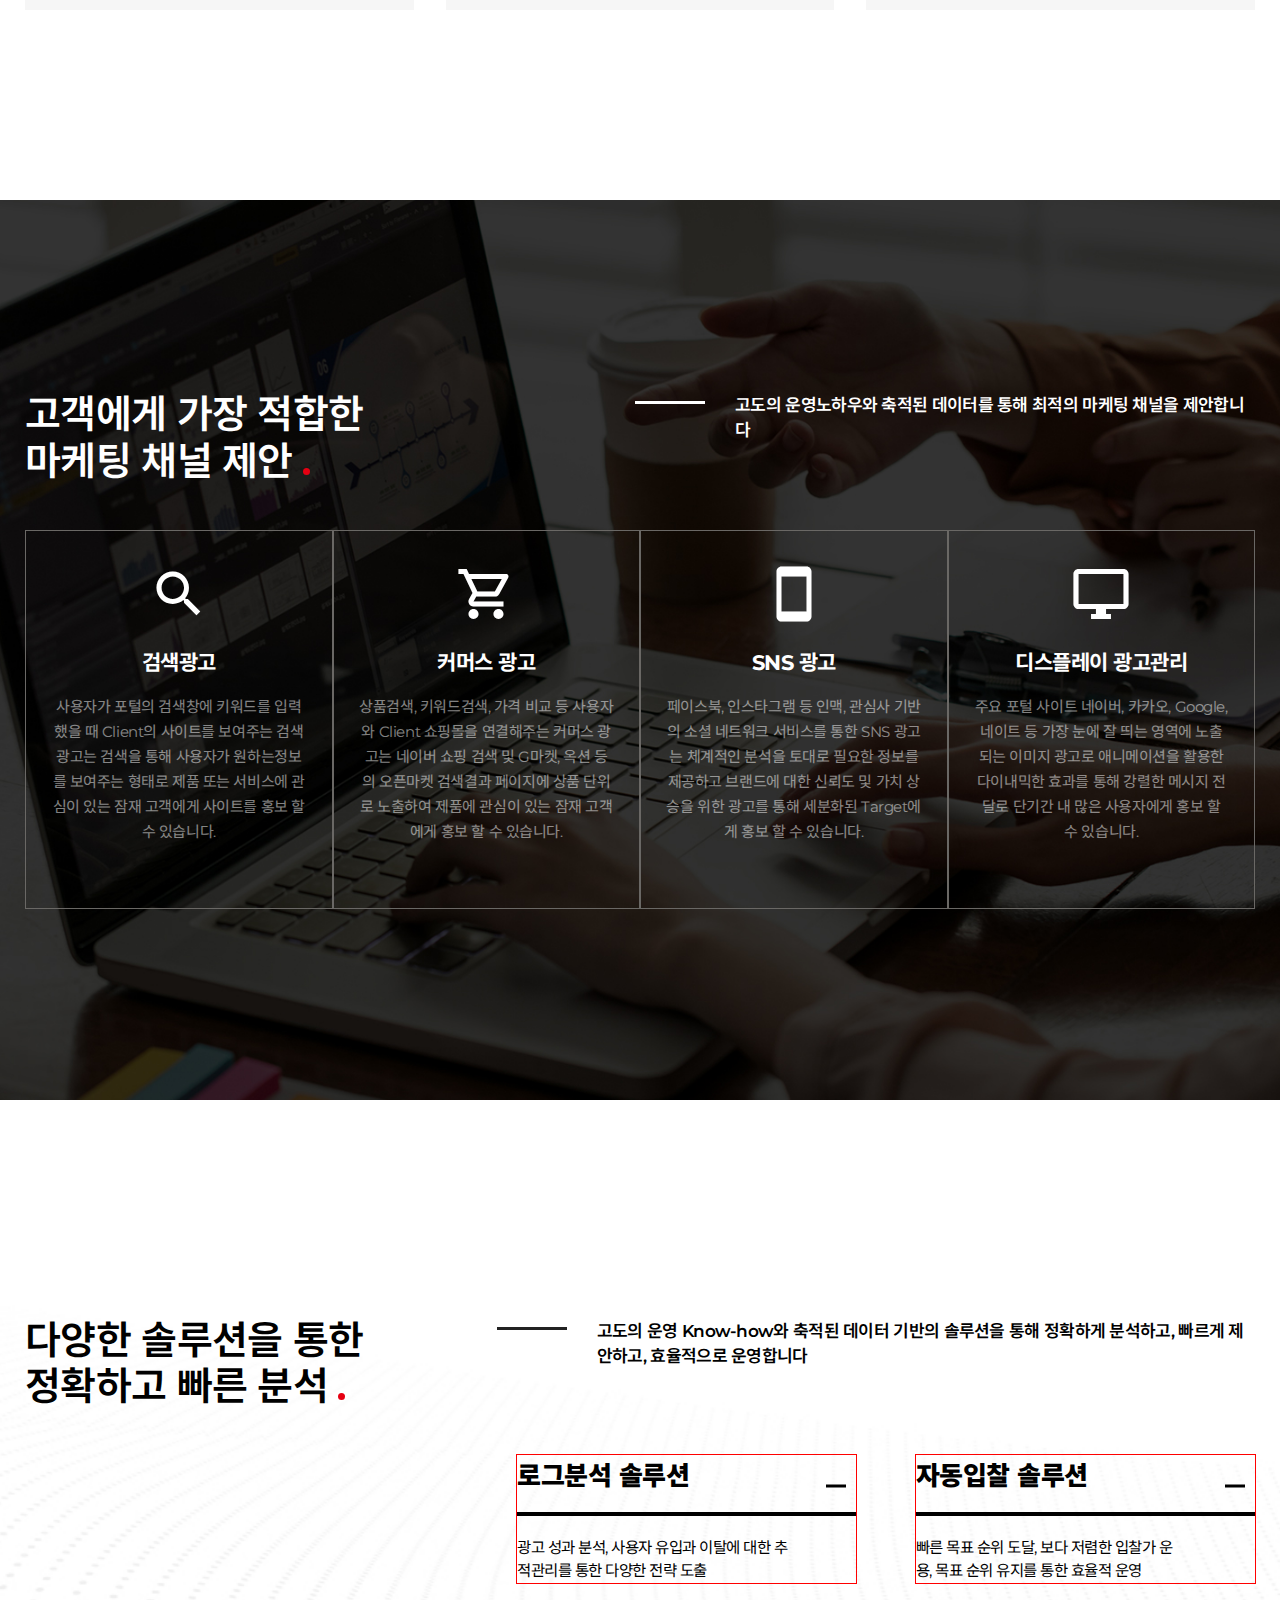
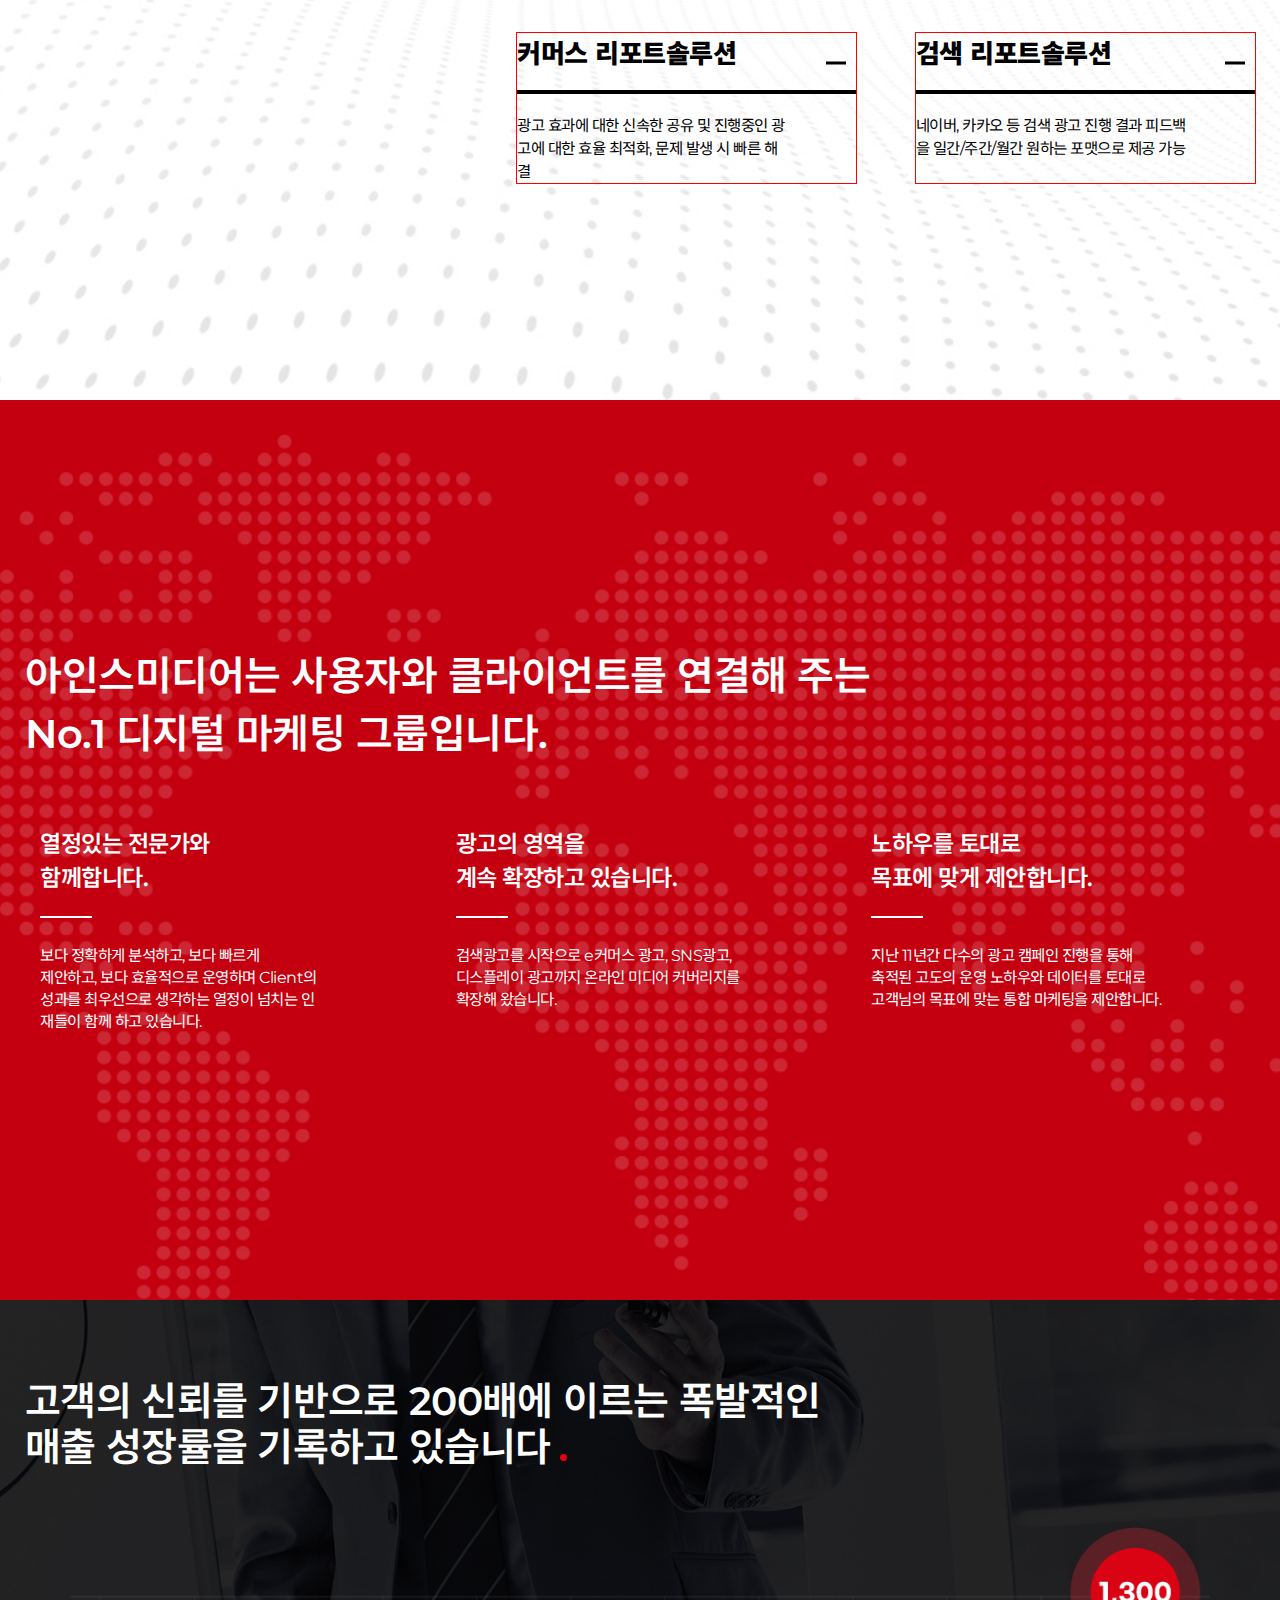
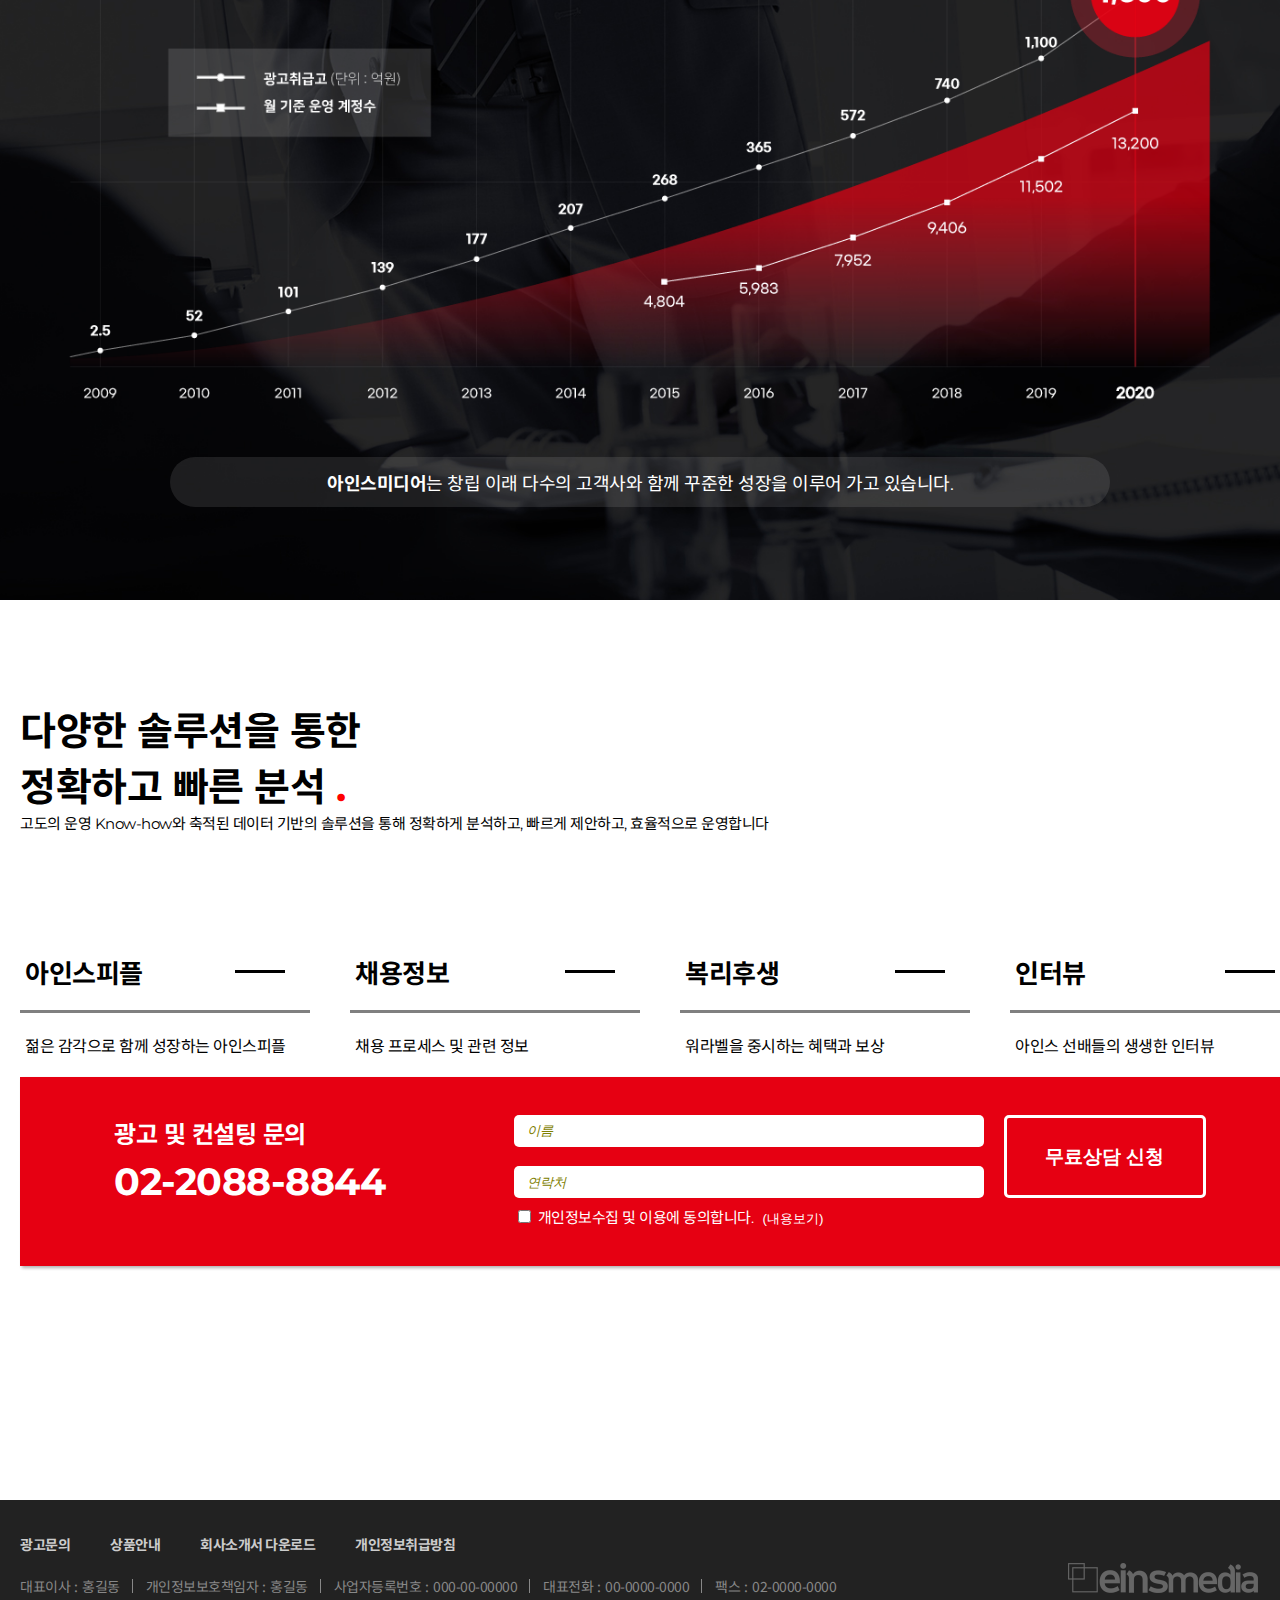
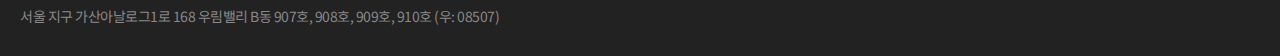
==== commit 869f1cea: "sass 수정" ====
--- a/Einsmedia/index.html
+++ b/Einsmedia/index.html
@@ -440,7 +440,7 @@
             </div>
         </div>
         <div class="map">
-            <iframe src="https://www.google.com/maps/embed?pb=!1m18!1m12!1m3!1d3166.3053016920603!2d126.9612293145879!3d37.47712123700295!2m3!1f0!2f0!3f0!3m2!1i1024!2i768!4f13.1!3m3!1m2!1s0x357ca0251fc2f995%3A0x4fae98155a5d5d84!2z64KZ7ISx64yA7Jet!5e0!3m2!1sko!2skr!4v1643020603966!5m2!1sko!2skr" width="1300" height="450" style="border:0;" allowfullscreen="" loading="lazy"></iframe>
+            <iframe src="https://www.google.com/maps/embed?pb=!1m18!1m12!1m3!1d3166.3053016920603!2d126.9612293145879!3d37.47712123700295!2m3!1f0!2f0!3f0!3m2!1i1024!2i768!4f13.1!3m3!1m2!1s0x357ca0251fc2f995%3A0x4fae98155a5d5d84!2z64KZ7ISx64yA7Jet!5e0!3m2!1sko!2skr!4v1643020603966!5m2!1sko!2skr" allowfullscreen="" loading="lazy"></iframe>
         </div>
     </section> 
 
--- a/Einsmedia/css/common.css
+++ b/Einsmedia/css/common.css
@@ -1 +1 @@
-@import"https://fonts.googleapis.com/css2?family=Montserrat:wght@400;700&family=Noto+Sans+KR:wght@100;300;400;700&display=swap";@import"https://fonts.googleapis.com/css?family=Material+Icons|Material+Icons+Outlined|Material+Icons+Two+Tone|Material+Icons+Round|Material+Icons+Sharp";body,h1,h2,h3,h4,h5,h6,p,dl,dt,dd,ul,ol,li,blockquote,fieldset{margin:0;padding:0}a{text-decoration:none;color:inherit}mark{background-color:transparent;color:inherit}h1,h2,h3,h4,h5,h6{font-size:inherit}h1,h2,h3,h4,h5,h6,strong,b,th{font-weight:inherit}ul,ol,li{list-style:none}i,em,address{font-style:inherit}table{border-spacing:0;border-collapse:collapse}th,td{border:1px solid red}fieldset{border:none}input[type=text]::placeholder{color:olive;font-style:italic}input[type=text]:focus{background-color:olive;color:#fff}button{cursor:pointer;border:none;background-color:transparent}.blind,hr,legend{position:absolute;clip:rect(0 0 0 0);width:1px;height:1px;margin:-1px;overflow:hidden}q:before,q:after{content:""}.test{outline:1px solid red;background-color:#f99;width:calc(300px + 20%)}body{font-family:"Montserrat","Noto Sans KR",sans-serif;font-size:15px;letter-spacing:-0.5px}.pageFooter .inner,.area .inner{width:100%;max-width:1350px;padding:0 25px;margin:0 auto}.pageHeader{z-index:99;display:flex;justify-content:space-between;align-items:center;flex-wrap:nowrap;padding:0 25px;position:fixed;left:0;right:0;top:0}.pageHeader h1{width:142px}.pageHeader h1 a{height:60px;display:block;background:url("../images/mainLogo.png") no-repeat center center/contain}.pageHeader .gnb{display:flex;justify-content:space-between;align-items:stretch;flex-wrap:nowrap;color:#fff}.pageHeader .list{display:flex;justify-content:space-between;align-items:stretch;flex-wrap:nowrap}.pageHeader .list li{margin-right:1.5em}.pageHeader .btnHam{width:40px;height:24px}.pageHeader .btnHam:hover b{width:100%}.pageHeader .btnHam span{display:block;height:2px;background-color:#fff;position:relative}.pageHeader .btnHam span:nth-of-type(2){margin:5px 0}.pageHeader .btnHam span:nth-of-type(2) b{background-color:#66cdaa;transition-delay:.2s}.pageHeader .btnHam span:last-child b{background-color:#ff808a;transition-delay:.4s}.pageHeader .btnHam span b{position:absolute;left:0;top:0;width:0;height:100%;background-color:#e60012;transition:.4s}.pageHeader .btnClose{position:fixed;right:20px;top:20px;color:#222;z-index:102;font-size:50px;display:none}.pageHeader.full .gnb{color:#222;position:fixed;left:0;top:0;width:100vw;height:100vh;background-color:#fff;z-index:100;display:flex;justify-content:center;align-items:center;flex-wrap:nowrap}.pageHeader.full .gnb .list{display:block}.area.f header,.area.d header,.area.marketing header,.area.solution header{display:flex;margin-bottom:3em;letter-spacing:-0.7px}.area.f header h2,.area.d header h2,.area.marketing header h2,.area.solution header h2{font-size:39px;font-weight:600;width:50%;line-height:1.2}.area.f header h2:after,.area.d header h2:after,.area.marketing header h2:after,.area.solution header h2:after{content:"";display:inline-block;width:7px;height:7px;border-radius:50%;background-color:#e60012}.area.f header p,.area.d header p,.area.marketing header p,.area.solution header p{font-size:17px;font-weight:600;position:relative;padding-left:100px}.area.f header p:before,.area.d header p:before,.area.marketing header p:before,.area.solution header p:before{content:"";position:absolute;left:0;top:10px;height:3px;background-color:#222;width:70px}.area{height:100vh;position:relative;display:flex;justify-content:center;align-items:center;flex-wrap:nowrap}.area.visual{background:url("../images/mainBG_01.jpg") no-repeat center center/cover;color:#fff}.area.visual h2{font-weight:700;font-size:80px;line-height:1;margin:0 0 20px}.area.visual p{font-size:18px}.area.visual .sns{position:absolute;left:50px;bottom:50px;display:flex;justify-content:space-between;align-items:stretch;flex-wrap:nowrap}.area.visual .sns li:nth-child(2){margin:0 15px}.area.solution .list{display:flex;justify-content:space-between;align-items:stretch;flex-wrap:wrap}.area.solution .list li{width:calc((100% - 64px)/3);outline:1px solid red;background-color:#f99;margin-bottom:32px}.area.solution .list a{background-color:#f6f6f6;display:block;padding:2.2em}.area.marketing{color:#fff;background:url("../images/business_04.jpg") no-repeat center center/cover}.area.marketing header p:before{background-color:#fff}.area.d{background:url("../images/bg_msec03.jpg") no-repeat center center/cover}.pageFooter{font-family:"Noto Sans KR","Montserrat",sans-serif;background-color:#222;display:flex;justify-content:center;align-items:stretch;flex-wrap:nowrap}.pageFooter .inner{background:url("../images/ft_logo.png") no-repeat center center/190px;background-position:98% center;padding:34px 20px 30px;font-size:14px}.pageFooter .inner ul{display:flex;justify-content:start;align-items:stretch;flex-wrap:nowrap;margin-bottom:22px}.pageFooter .inner ul li{margin-right:40px}.pageFooter .inner ul a{color:#ccc;font-weight:700}.pageFooter .inner ul a:hover{text-decoration:underline}.pageFooter .inner dl{display:flex;justify-content:start;align-items:stretch;flex-wrap:nowrap;color:#888;margin-bottom:10px}.pageFooter .inner dl dt{position:relative;margin-right:12px}.pageFooter .inner dl dt::after{content:":";position:absolute;right:-7px;top:50%;transform:translateY(-50%)}.pageFooter .inner dl dd{margin-right:26px;position:relative}.pageFooter .inner dl dd::after{content:"";width:1px;height:14px;background-color:#888;position:absolute;top:50%;transform:translateY(-50%);right:-13px}.pageFooter .inner dl dd:last-child::after{display:none}.pageFooter p{color:#888}.area.g{display:block;position:relative}.area.g .inner{padding:100px 20px 0px}.area.g header{margin-bottom:50px}.area.g header h2{font-weight:700;font-size:39px}.area.g header h2:after{content:".";color:red}.area.g .cont ul{display:grid;grid-template-columns:repeat(4, 1fr)}.area.g .cont ul li{margin:20px}.area.g .cont ul li a{display:flex;justify-content:space-between;align-items:center;flex-wrap:nowrap;font-weight:700;font-size:26px;padding:20px 5px;border-bottom:3px solid gray;transition:.3s}.area.g .cont ul li a span{width:50px;height:3px;background-color:#000;transform:translateX(-20px);transition:.3s}.area.g .cont ul li p{font-weight:400;font-size:16px;margin:20px 5px}.area.g .cont ul li:hover a{border-bottom:3px solid #000}.area.g .cont ul li:hover a span{transform:translateX(0px)}.area.solution a:hover{box-shadow:0 2px 20px rgba(0,0,0,.3);background-color:#fff;transition:.3s}.area.solution .list div{display:flex;justify-content:space-between;align-items:stretch;flex-wrap:nowrap;margin-bottom:12px}.area.solution .list div h3{font-size:22px;font-weight:700}.area.solution .list div span{font-size:40px}.area.solution .list p{font-size:14px;line-height:1.8em;letter-spacing:-0.5px}.area.solution .list p::after{content:"";display:block;width:43px;left:0;top:0;border:1px solid #000;margin-top:20px}.area.e{background:url("../images/bg_msec04.jpg") no-repeat center center/cover}.area.e .inner header{width:100%}.area.e .inner header h2{color:#fff;font-size:40px;font-weight:600;letter-spacing:-0.7}.area.e .inner .cont{margin-top:2em}.area.e .inner .cont ul{margin-top:40px;display:flex;justify-content:space-between}.area.e .inner .cont ul li{width:30%;padding:25px 15px}.area.e .inner .cont ul li h3{color:#fff;font-size:23px;font-weight:600;position:relative}.area.e .inner .cont ul li h3:after{position:absolute;bottom:-25px;left:0;content:"";background-color:#fff;height:2px;width:52px}.area.e .inner .cont ul li p{margin-top:50px;color:#fff;font-weight:400;font-size:15.5px}.marketing .cont ul{display:flex;justify-content:space-between;align-items:stretch;flex-wrap:nowrap;padding:auto 20px}.marketing .cont ul .ad-item{width:25%}.marketing .cont ul a{padding:33px 25px 0;display:inline-block;text-align:center}.marketing .cont ul a .material-icons-outlined{text-align:center;display:inline;margin:0 auto;font-size:60px}.marketing .cont ul a h3{font-size:21px;font-weight:700;margin:18px 18px}.marketing .cont ul a p{font-size:15px;line-height:25px;letter-spacing:-0.028em}.area.f{background:url("../images/bg_msec05.jpg") no-repeat center center/cover;color:#fff}.area.f header h2{width:auto}.area.f figcaption{max-width:800px;font-size:18px;color:#fff;margin:0 auto;padding:12px 70px;background:rgba(255,255,255,.1);border-radius:35px;text-align:center;margin-top:40px}.area.f strong{font-weight:bold}.consult-box{display:flex;justify-content:space-around;align-items:stretch;flex-wrap:nowrap;background-color:#e60012;padding:2.5em 2em;color:#fff;margin:0 20px;box-shadow:2px 2px 3px rgba(0,0,0,.3)}.consult-box .consult-require{font-weight:700}.consult-box .consult-require h3{font-size:1.5rem;margin-bottom:.35em}.consult-box .consult-require strong{font-size:2.4rem}.consult-box .user-input-wrap .user-input{display:flex;justify-content:space-between;align-items:stretch;flex-wrap:nowrap;margin-bottom:.5em}.consult-box .user-input-wrap .user-input div{display:flex;justify-content:space-between;align-items:stretch;flex-wrap:nowrap;flex-direction:column}.consult-box .user-input-wrap .user-input div input[type=text]{padding:.66em 21em .66em 1em;border-radius:5px;border:none}.consult-box .user-input-wrap .user-input div input[type=text]:focus{outline:none;box-shadow:inset 2px 2px 3px rgba(0,0,0,.3)}.consult-box .user-input-wrap .user-input button{font-size:1.2rem;margin-left:1em;padding:1.4em 2em 1.3em;font-weight:bold;border:3px solid #fff;border-radius:5px;color:#fff}.consult-box .user-input-wrap .view-modal{color:#fff}@keyframes bar{0%{transform:translateX(-100%)}100%{transform:translateX(0)}}.area.d .list{display:flex;justify-content:space-between;align-items:stretch;flex-wrap:wrap;margin:0 0 0 auto;width:60%;outline:1px solid red;background-color:#f99}.area.d .list dl{outline:1px solid red;width:46%}.area.d .list dl:nth-child(1),.area.d .list dl:nth-child(2){margin-bottom:50px}.area.d .list dl dt{font-size:26px;font-weight:900;margin-bottom:20px}.area.d .list dl dt a{display:block;position:relative;overflow:hidden}.area.d .list dl dt a::after{display:block;content:"";height:4px;margin-top:20px;background-color:#000;transform-origin:left center}.area.d .list dl dt a::before{content:"";position:absolute;width:20px;height:3px;right:10px;top:50%;transform:translateY(-50%);background-color:#000}.area.d .list dl dt a:hover:after{animation:bar .5s both}.area.d .list dl dd{font-size:15.5px;max-width:80%;line-height:1.5}.ad-item{position:relative;display:block;border:1px solid #6a6865;transition:all .5s}.ad-item p{opacity:.5}.ad-item:hover{background-color:#e60012}.ad-item:hover:after{content:"";position:absolute;display:block;width:40px;left:40%;bottom:10%;margin-top:20px;border:1px solid #fff}.ad-item:hover p{opacity:1}.ad-item .arrow{display:inline-block;padding:30px}.dimm{position:fixed;left:0;top:0;width:100vw;height:100vh;background-color:rgba(0,0,0,.7);z-index:100;display:none}.modal{z-index:101;-ms-border-radius:20px;-webkit-border-radius:20px;border-radius:20px;width:50%;height:400px;background-color:#fff;position:fixed;left:50%;top:50%;transform:translate(-50%, -50%);box-shadow:0 0 10px rgba(0,0,0,.8);display:none}.modal2{z-index:101;width:100vw;height:60vh;background-color:#fff;position:fixed;left:50%;top:50%;transform:translate(-50%, -50%);box-shadow:0 0 10px rgba(0,0,0,.8);bottom:-70vh;top:auto;left:0;transform:translate(0, 0)}/*# sourceMappingURL=common.css.map */
+@import"https://fonts.googleapis.com/css2?family=Montserrat:wght@400;700&family=Noto+Sans+KR:wght@100;300;400;700&display=swap";@import"https://fonts.googleapis.com/css?family=Material+Icons|Material+Icons+Outlined|Material+Icons+Two+Tone|Material+Icons+Round|Material+Icons+Sharp";body,h1,h2,h3,h4,h5,h6,p,dl,dt,dd,ul,ol,li,blockquote,fieldset{margin:0;padding:0}a{text-decoration:none;color:inherit}mark{background-color:transparent;color:inherit}h1,h2,h3,h4,h5,h6{font-size:inherit}h1,h2,h3,h4,h5,h6,strong,b,th{font-weight:inherit}ul,ol,li{list-style:none}i,em,address{font-style:inherit}table{border-spacing:0;border-collapse:collapse}th,td{border:1px solid red}fieldset{border:none}input[type=text]::placeholder{color:olive;font-style:italic}input[type=text]:focus{background-color:olive;color:#fff}button{cursor:pointer;border:none;background-color:transparent}.blind,hr,legend{position:absolute;clip:rect(0 0 0 0);width:1px;height:1px;margin:-1px;overflow:hidden}q:before,q:after{content:""}.test{outline:1px solid red;background-color:#f99;width:calc(300px + 20%)}body{font-family:"Montserrat","Noto Sans KR",sans-serif;font-size:15px;letter-spacing:-0.5px}.pageFooter .inner,.area .inner{width:100%;max-width:1350px;padding:0 25px;margin:0 auto}.pageHeader{z-index:99;display:flex;justify-content:space-between;align-items:center;flex-wrap:nowrap;padding:0 25px;position:fixed;left:0;right:0;top:0}.pageHeader h1{width:142px}.pageHeader h1 a{height:60px;display:block;background:url("../images/mainLogo.png") no-repeat center center/contain}.pageHeader .gnb{display:flex;justify-content:space-between;align-items:stretch;flex-wrap:nowrap;color:#fff}.pageHeader .list{display:flex;justify-content:space-between;align-items:stretch;flex-wrap:nowrap}.pageHeader .list li{margin-right:1.5em}.pageHeader .btnHam{width:40px;height:24px}.pageHeader .btnHam:hover b{width:100%}.pageHeader .btnHam span{display:block;height:2px;background-color:#fff;position:relative}.pageHeader .btnHam span:nth-of-type(2){margin:5px 0}.pageHeader .btnHam span:nth-of-type(2) b{background-color:#66cdaa;transition-delay:.2s}.pageHeader .btnHam span:last-child b{background-color:#ff808a;transition-delay:.4s}.pageHeader .btnHam span b{position:absolute;left:0;top:0;width:0;height:100%;background-color:#e60012;transition:.4s}.pageHeader .btnClose{position:fixed;right:20px;top:20px;color:#222;z-index:102;font-size:50px;display:none}.pageHeader.full .gnb{color:#222;position:fixed;left:0;top:0;width:100vw;height:100vh;background-color:#fff;z-index:100;display:flex;justify-content:center;align-items:center;flex-wrap:nowrap}.pageHeader.full .gnb .list{display:block}.area.f header,.area.d header,.area.marketing header,.area.solution header{display:flex;margin-bottom:3em;letter-spacing:-0.7px}.area.f header h2,.area.d header h2,.area.marketing header h2,.area.solution header h2{font-size:39px;font-weight:600;width:50%;line-height:1.2}.area.f header h2:after,.area.d header h2:after,.area.marketing header h2:after,.area.solution header h2:after{content:"";display:inline-block;width:7px;height:7px;border-radius:50%;background-color:#e60012}.area.f header p,.area.d header p,.area.marketing header p,.area.solution header p{font-size:17px;font-weight:600;position:relative;padding-left:100px}.area.f header p:before,.area.d header p:before,.area.marketing header p:before,.area.solution header p:before{content:"";position:absolute;left:0;top:10px;height:3px;background-color:#222;width:70px}.area{height:100vh;position:relative;display:flex;justify-content:center;align-items:center;flex-wrap:nowrap}.area.visual{background:url("../images/mainBG_01.jpg") no-repeat center center/cover;color:#fff}.area.visual h2{font-weight:700;font-size:80px;line-height:1;margin:0 0 20px}.area.visual p{font-size:18px}.area.visual .sns{position:absolute;left:50px;bottom:50px;display:flex;justify-content:space-between;align-items:stretch;flex-wrap:nowrap}.area.visual .sns li:nth-child(2){margin:0 15px}.area.solution .list{display:flex;justify-content:space-between;align-items:stretch;flex-wrap:wrap}.area.solution .list li{width:calc((100% - 64px)/3);margin-bottom:32px}.area.solution .list a{background-color:#f6f6f6;display:block;padding:2.2em}.area.marketing{color:#fff;background:url("../images/business_04.jpg") no-repeat center center/cover}.area.marketing header p:before{background-color:#fff}.area.d{background:url("../images/bg_msec03.jpg") no-repeat center center/cover}.pageFooter{font-family:"Noto Sans KR","Montserrat",sans-serif;background-color:#222;display:flex;justify-content:center;align-items:stretch;flex-wrap:nowrap}.pageFooter .inner{background:url("../images/ft_logo.png") no-repeat center center/190px;background-position:98% center;padding:34px 20px 30px;font-size:14px}.pageFooter .inner ul{display:flex;justify-content:start;align-items:stretch;flex-wrap:nowrap;margin-bottom:22px}.pageFooter .inner ul li{margin-right:40px}.pageFooter .inner ul a{color:#ccc;font-weight:700}.pageFooter .inner ul a:hover{text-decoration:underline}.pageFooter .inner dl{display:flex;justify-content:start;align-items:stretch;flex-wrap:nowrap;color:#888;margin-bottom:10px}.pageFooter .inner dl dt{position:relative;margin-right:12px}.pageFooter .inner dl dt::after{content:":";position:absolute;right:-7px;top:50%;transform:translateY(-50%)}.pageFooter .inner dl dd{margin-right:26px;position:relative}.pageFooter .inner dl dd::after{content:"";width:1px;height:14px;background-color:#888;position:absolute;top:50%;transform:translateY(-50%);right:-13px}.pageFooter .inner dl dd:last-child::after{display:none}.pageFooter p{color:#888}.area.g{display:block;position:relative}.area.g .inner{padding:100px 20px 0px}.area.g header{margin-bottom:50px}.area.g header h2{font-weight:700;font-size:39px}.area.g header h2:after{content:".";color:red}.area.g .cont{transform:translateY(50px)}.area.g .cont ul{display:grid;grid-template-columns:repeat(4, 1fr);grid-gap:40px}.area.g .cont ul li a{display:flex;justify-content:space-between;align-items:center;flex-wrap:nowrap;font-weight:700;font-size:26px;padding:20px 5px;border-bottom:3px solid gray;transition:.3s}.area.g .cont ul li a span{width:50px;height:3px;background-color:#000;transform:translateX(-20px);transition:.3s}.area.g .cont ul li p{font-weight:400;font-size:16px;margin:20px 5px}.area.g .cont ul li:hover a{border-bottom:3px solid #000}.area.g .cont ul li:hover a span{transform:translateX(0px)}.area.solution a:hover{box-shadow:0 2px 20px rgba(0,0,0,.3);background-color:#fff;transition:.3s}.area.solution .list div{display:flex;justify-content:space-between;align-items:stretch;flex-wrap:nowrap;margin-bottom:12px}.area.solution .list div h3{font-size:22px;font-weight:700}.area.solution .list div span{font-size:40px}.area.solution .list p{font-size:14px;line-height:1.8em;letter-spacing:-0.5px}.area.solution .list p::after{content:"";display:block;width:43px;left:0;top:0;border:1px solid #000;margin-top:20px}.area.e{background:url("../images/bg_msec04.jpg") no-repeat center center/cover}.area.e .inner header{width:100%}.area.e .inner header h2{color:#fff;font-size:40px;font-weight:600;letter-spacing:-0.7}.area.e .inner .cont{margin-top:2em}.area.e .inner .cont ul{margin-top:40px;display:flex;justify-content:space-between}.area.e .inner .cont ul li{width:30%;padding:25px 15px}.area.e .inner .cont ul li h3{color:#fff;font-size:23px;font-weight:600;position:relative}.area.e .inner .cont ul li h3:after{position:absolute;bottom:-25px;left:0;content:"";background-color:#fff;height:2px;width:52px}.area.e .inner .cont ul li p{margin-top:50px;color:#fff;font-weight:400;font-size:15.5px}.marketing .cont ul{display:flex;justify-content:space-between;align-items:stretch;flex-wrap:nowrap;padding:auto 20px}.marketing .cont ul .ad-item{width:25%}.marketing .cont ul a{padding:33px 25px 0;display:inline-block;text-align:center}.marketing .cont ul a .material-icons-outlined{text-align:center;display:inline;margin:0 auto;font-size:60px}.marketing .cont ul a h3{font-size:21px;font-weight:700;margin:18px 18px}.marketing .cont ul a p{font-size:15px;line-height:25px;letter-spacing:-0.028em}.area.f{background:url("../images/bg_msec05.jpg") no-repeat center center/cover;color:#fff}.area.f header h2{width:auto}.area.f figure{text-align:center}.area.f figure img{width:100%}.area.f figcaption{max-width:800px;font-size:18px;margin:40px auto 0;padding:12px 70px;background:rgba(255,255,255,.1);-ms-border-radius:35px;-webkit-border-radius:35px;border-radius:35px;text-align:center}.area.f strong{font-weight:bold}.area.g .consult-box{display:flex;justify-content:space-around;align-items:stretch;flex-wrap:nowrap;background-color:#e60012;padding:2.5em 2em;color:#fff;box-shadow:2px 2px 3px rgba(0,0,0,.3)}.area.g .consult-box .consult-require{font-weight:700}.area.g .consult-box .consult-require h3{font-size:1.5rem;margin-bottom:.35em}.area.g .consult-box .consult-require strong{font-size:2.4rem}.area.g .consult-box .user-input-wrap .user-input{display:flex;justify-content:space-between;align-items:stretch;flex-wrap:nowrap;margin-bottom:.5em}.area.g .consult-box .user-input-wrap .user-input div{display:flex;justify-content:space-between;align-items:stretch;flex-wrap:nowrap;flex-direction:column}.area.g .consult-box .user-input-wrap .user-input div input[type=text]{padding:.66em 21em .66em 1em;border-radius:5px;border:none}.area.g .consult-box .user-input-wrap .user-input div input[type=text]:focus{outline:none;box-shadow:inset 2px 2px 3px rgba(0,0,0,.3)}.area.g .consult-box .user-input-wrap .user-input button{font-size:1.2rem;margin-left:1em;padding:1.4em 2em 1.3em;font-weight:bold;border:3px solid #fff;border-radius:5px;color:#fff}.area.g .consult-box .user-input-wrap .view-modal{color:#fff}.map{height:400px}.map iframe{width:100%;height:100%;border:none}@keyframes bar{0%{transform:translateX(-100%)}100%{transform:translateX(0)}}.area.d .list{display:flex;justify-content:space-between;align-items:stretch;flex-wrap:wrap;margin:0 0 0 auto;width:60%}.area.d .list dl{outline:1px solid red;width:46%}.area.d .list dl:nth-child(1),.area.d .list dl:nth-child(2){margin-bottom:50px}.area.d .list dl dt{font-size:26px;font-weight:900;margin-bottom:20px}.area.d .list dl dt a{display:block;position:relative;overflow:hidden}.area.d .list dl dt a::after{display:block;content:"";height:4px;margin-top:20px;background-color:#000;transform-origin:left center}.area.d .list dl dt a::before{content:"";position:absolute;width:20px;height:3px;right:10px;top:50%;transform:translateY(-50%);background-color:#000}.area.d .list dl dt a:hover:after{animation:bar .5s both}.area.d .list dl dd{font-size:15.5px;max-width:80%;line-height:1.5}.ad-item{position:relative;display:block;border:1px solid #6a6865;transition:all .5s}.ad-item p{opacity:.5}.ad-item:hover{background-color:#e60012}.ad-item:hover:after{content:"";position:absolute;display:block;width:40px;left:40%;bottom:10%;margin-top:20px;border:1px solid #fff}.ad-item:hover p{opacity:1}.ad-item .arrow{display:inline-block;padding:30px}.dimm{position:fixed;left:0;top:0;width:100vw;height:100vh;background-color:rgba(0,0,0,.7);z-index:100;display:none}.modal{z-index:101;-ms-border-radius:20px;-webkit-border-radius:20px;border-radius:20px;width:50%;height:400px;background-color:#fff;position:fixed;left:50%;top:50%;transform:translate(-50%, -50%);box-shadow:0 0 10px rgba(0,0,0,.8);display:none}.modal2{z-index:101;width:100vw;height:60vh;background-color:#fff;position:fixed;left:50%;top:50%;transform:translate(-50%, -50%);box-shadow:0 0 10px rgba(0,0,0,.8);bottom:-70vh;top:auto;left:0;transform:translate(0, 0)}/*# sourceMappingURL=common.css.map */
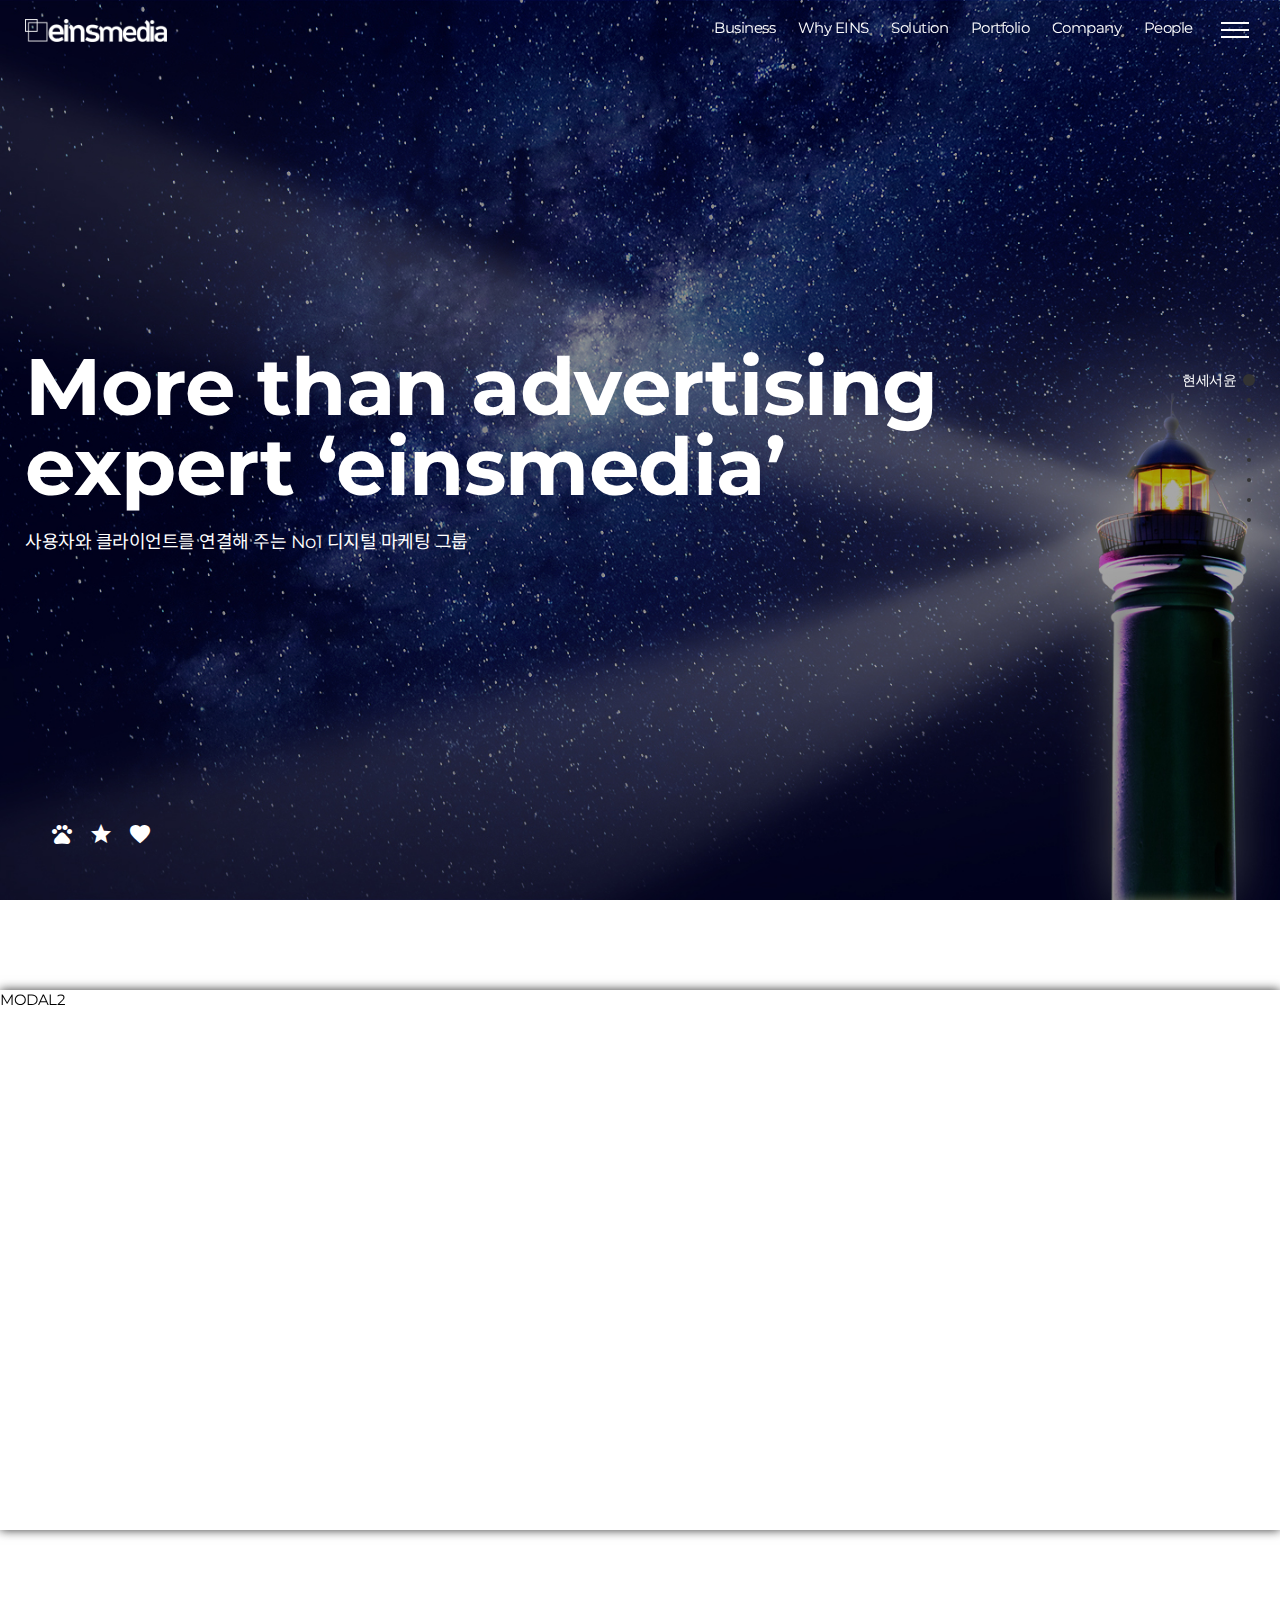
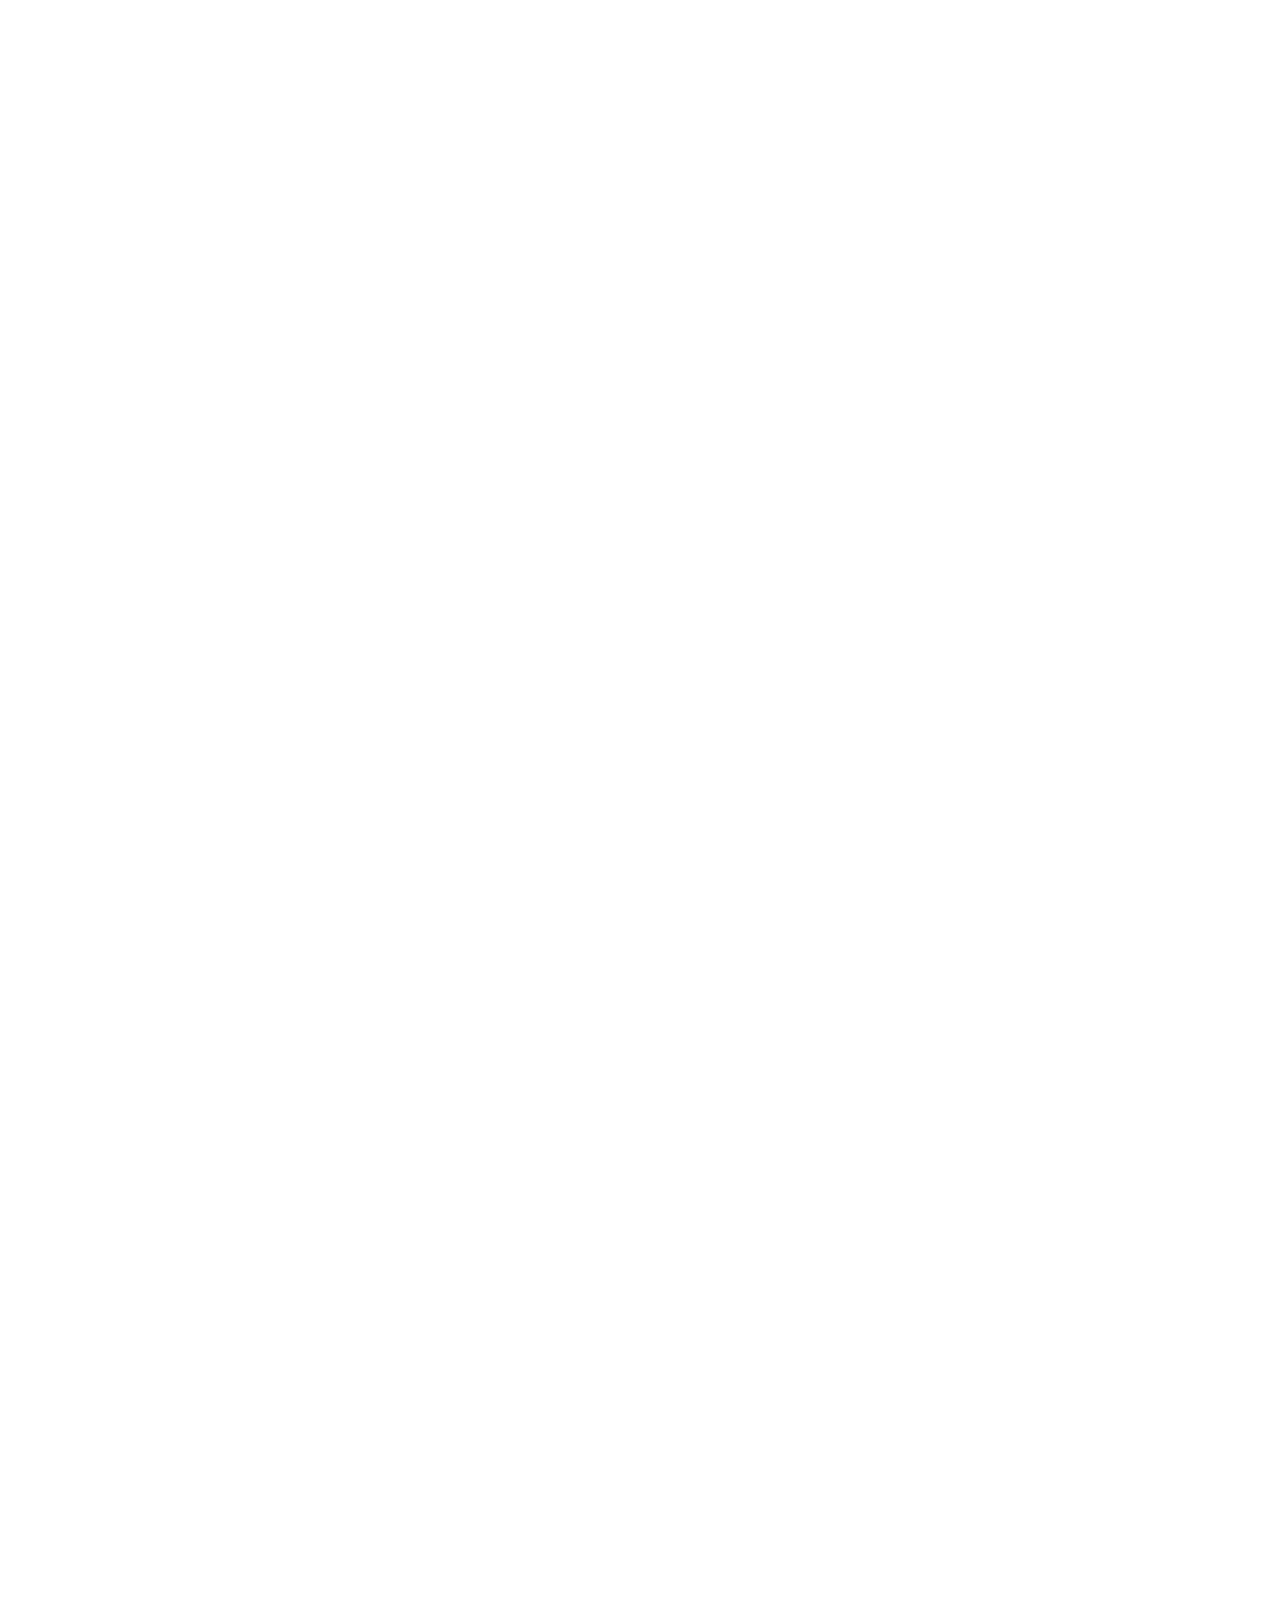
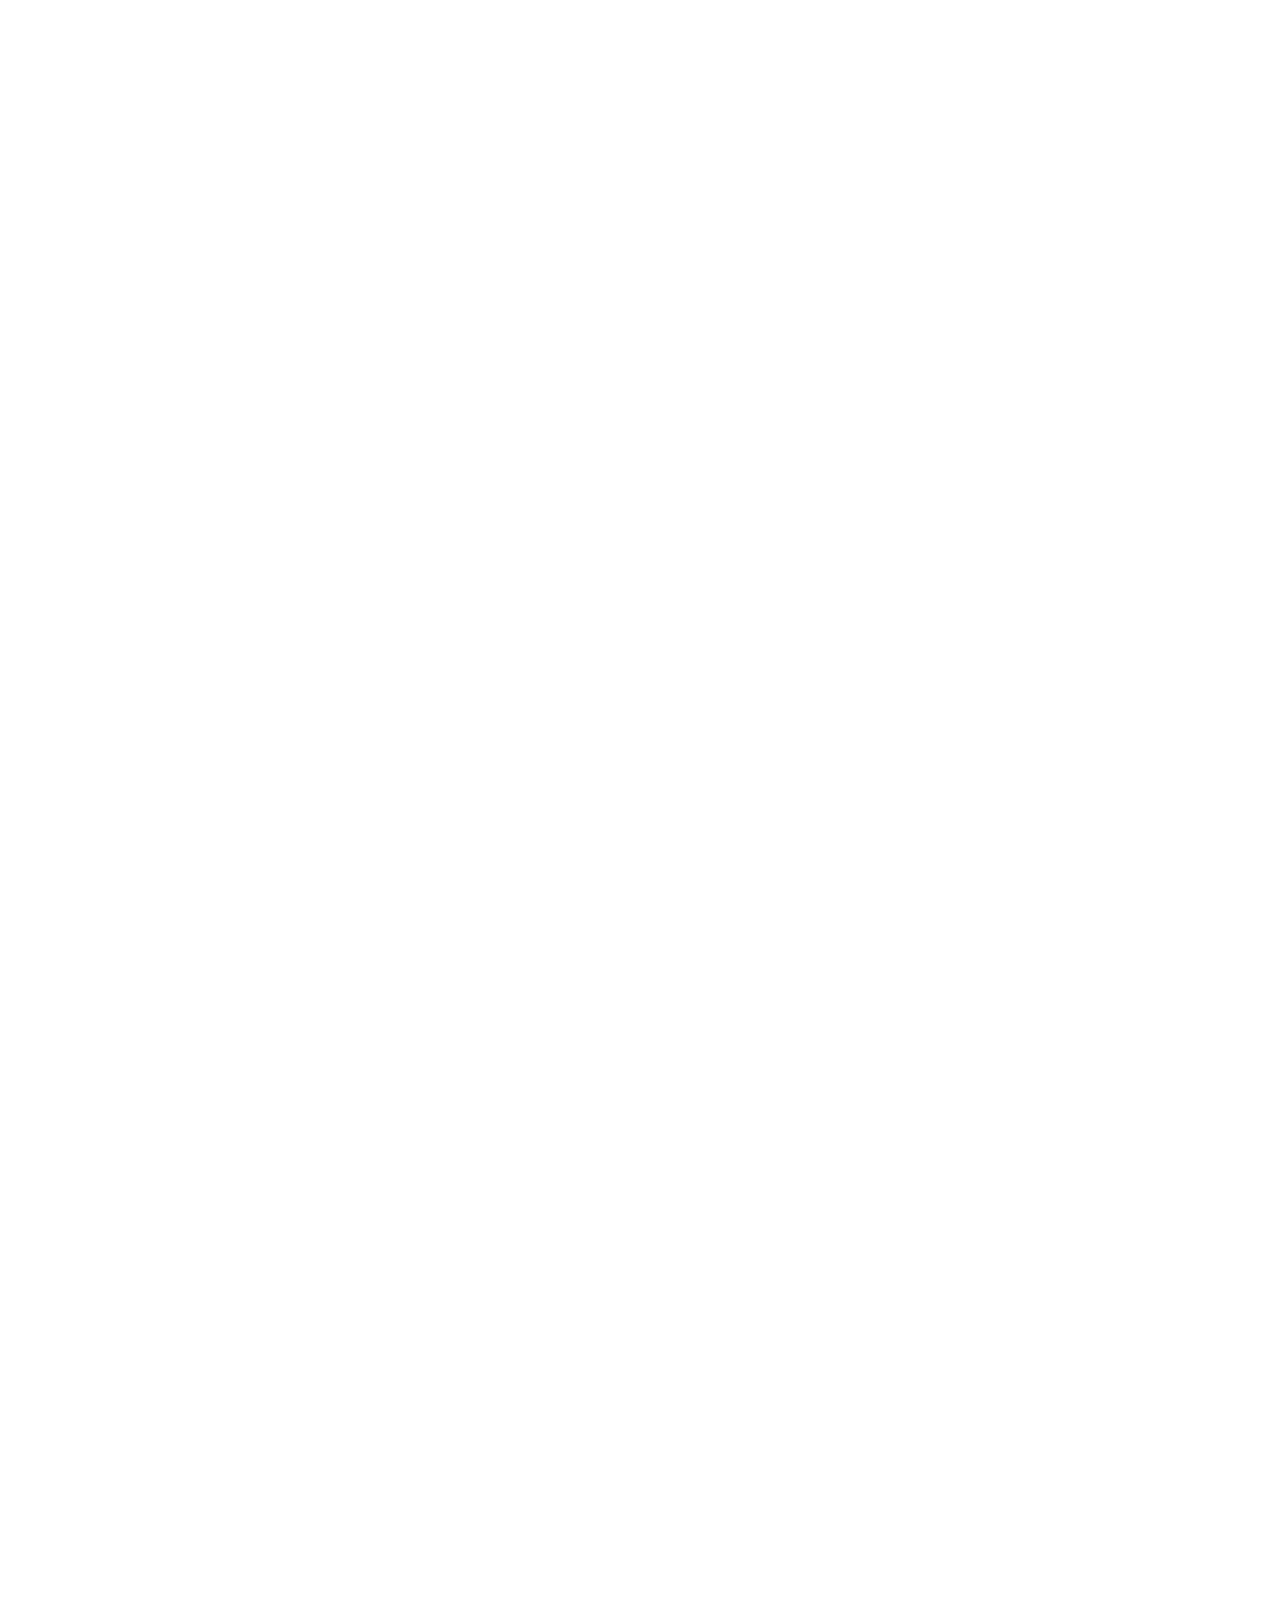
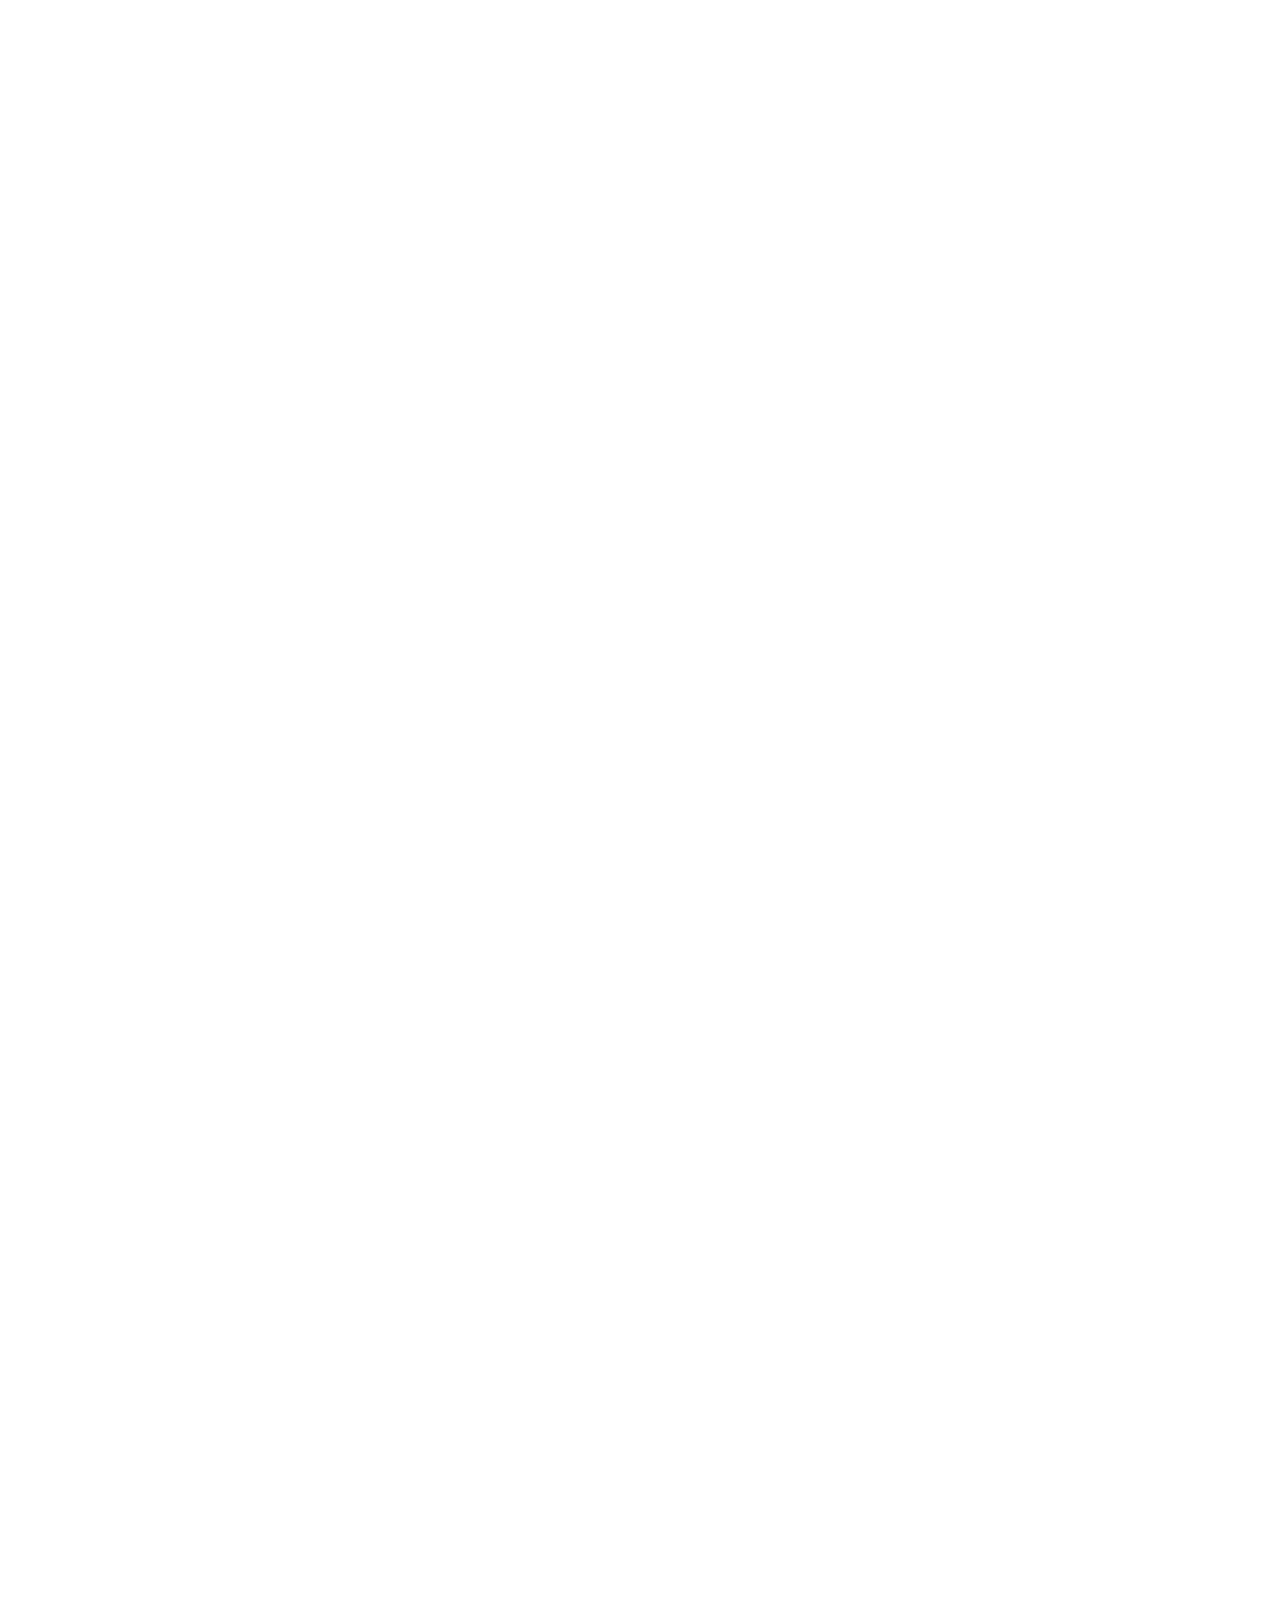
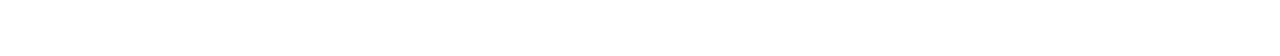
==== commit c1f26b4f: "추가" ====
--- a/Einsmedia/index.html
+++ b/Einsmedia/index.html
@@ -5,41 +5,13 @@
     <meta http-equiv="X-UA-Compatible" content="IE=edge">
     <meta name="viewport" content="width=device-width, initial-scale=1.0">
     <title>Einsmedia</title>
+    <link rel="stylesheet" href="./lib/jquery.fullpage.css">
     <link rel="stylesheet" href="./css/common.css">
     <script src="./lib/jquery-1.11.2.js"></script>
-    <script>
-        $(function() {
-            const $btnHam = $('.btnHam');
-            const $dimm = $('.dimm');
-            const $modal = $('.modal');
-            const $modal2 = $('.modal2');
-            const $header = $('.pageHeader');
-            const $btnClose = $('.btnClose');
-
-            $btnHam.click(function() {   
-                // $dimm.fadeIn(100);
-                // $modal.fadeIn(100);
-                // $modal2.animate({
-                //     bottom : 0
-                // }, 500);
-                $header.addClass('full');
-                $btnClose.show();
-            })
-
-            $btnClose.click(function() {
-                $header.removeClass('full');
-                $(this).hide();
-            })
-
-            $dimm.click(function() {
-                $(this).hide();
-                // $modal.hide();
-                $modal2.animate({
-                    bottom: '-70vh'
-                }, 100);
-            })
-        }) 
-    </script>
+    <script src="./lib/jquery-ui.min.js"></script>
+    <script src="./lib/jquery.fullpage.js"></script>
+    <script src="./js/common.js"></script>
+    
 </head>
 <body>  
     <header class="pageHeader">
@@ -70,7 +42,9 @@
             <button type="button" class="btnClose">X</button>
         </nav> 
     </header>
-    <section class="area visual">
+
+    <div id="fullpage">
+    <section class="section area visual">
         <div class="inner">
             <h2>
                 More than advertising<br>
@@ -85,7 +59,7 @@
             <li><a href="#" class="material-icons">favorite</a></li>
         </ul>
     </section>
-    <section class="area solution">
+    <section class="section area solution">
         <div class="inner">
             <header>
                 <h2>
@@ -167,7 +141,7 @@
 
 
     <!-- 세원, 미진 -->
-    <section class="area marketing">
+    <section class="section area marketing">
         <div class="inner">
             <header>
                 <h2>
@@ -246,7 +220,7 @@
     </section>
 
     <!-- 순상 -->
-    <section class="area d">
+    <section class="section area d">
         <div class="inner">
             <header>
                 <h2>
@@ -305,7 +279,7 @@
     </section> 
 
     <!-- 시찬 -->
-    <section class="area e">
+    <section class="section area e">
         <div class="inner">
             <header>
                 <h2>
@@ -344,10 +318,8 @@
     </section>
     
 
-
-
     <!-- 희정 -->
-    <section class="area f">
+    <section class="section area f">
         <div class="inner">
             <header>
                 <h2>
@@ -367,7 +339,7 @@
     </section> 
 
     <!-- Contact us -->
-    <section class="area g">
+    <section class="section area g">
         <div class="inner">
             <header>
                 <h2>
@@ -445,7 +417,7 @@
     </section> 
 
     <!-- 정배 -->
-    <footer class="pageFooter">
+    <footer class="section fp-auto-height pageFooter">
         <div class="inner"> 
             <nav>
                 <ul>
@@ -475,6 +447,7 @@
             </p>
         </div>
       </footer>
+    </div>
     
 
     <div class="dimm"></div>
